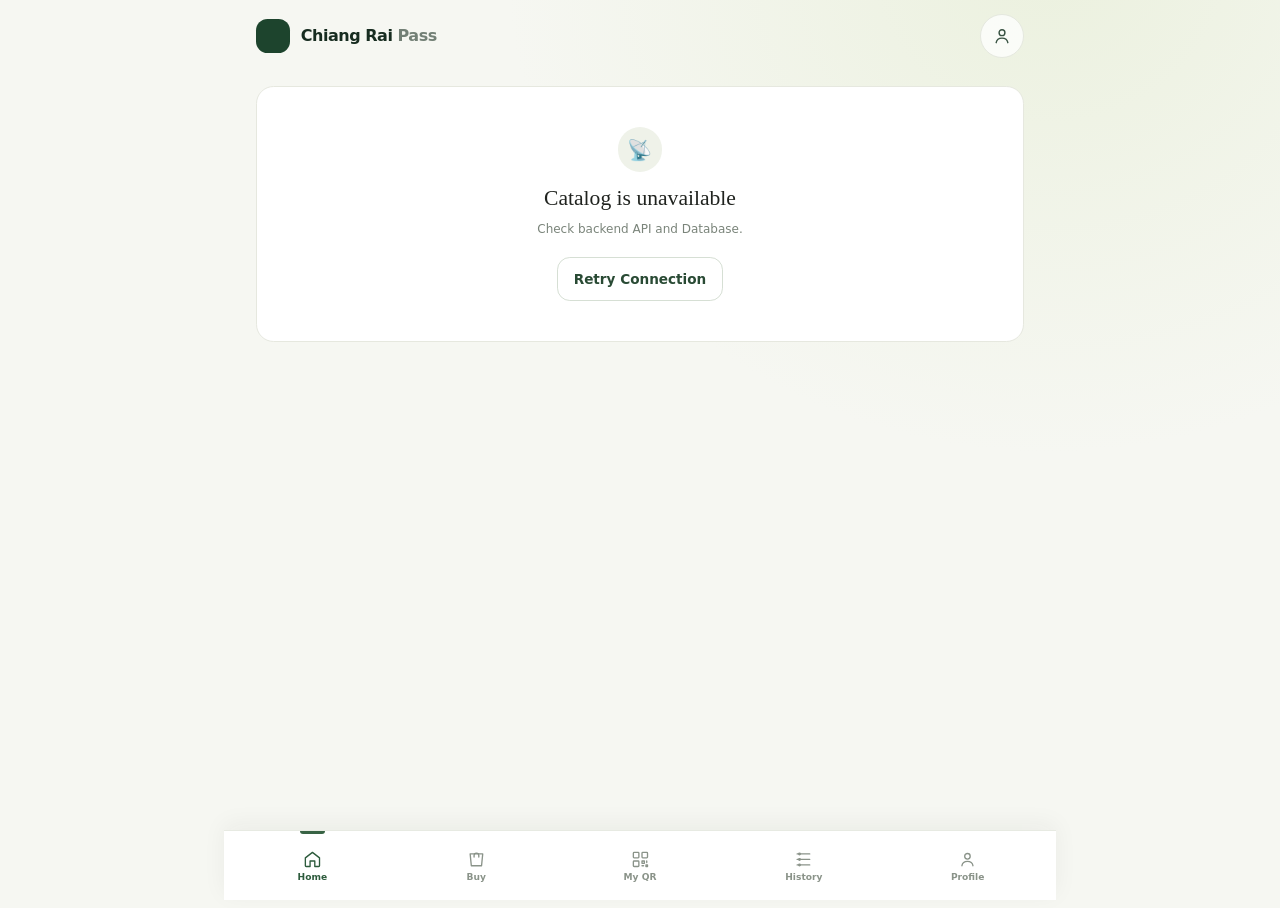
==== BackEnd/src/main/resources/static/index.html @ ef429f9e "Remove brand mark from header Removed the brand mark 'C' from the header." ====
<!doctype html>
<html lang="en">
  <head>
    <meta charset="utf-8">
    <meta name="viewport" content="width=device-width, initial-scale=1, viewport-fit=cover">
    <meta name="theme-color" content="#f6f7f2">
    <meta name="description" content="Explore Chiang Rai with one convenient visitor pass.">
    <link rel="manifest" href="./manifest.webmanifest">
    <link rel="icon" href="/icons/pass-icon.svg">

    <title>Chiang Rai Pass</title>
    <link rel="stylesheet" href="./css/styles.css?v=4">
    <script src="./js/config.js" defer></script>
    <script src="./js/app.js?v=5" defer></script>
  </head>
  <body>
    <div class="app-frame">
      <header class="topbar">
        <a class="brand" href="#home" aria-label="Chiang Rai Pass home">
          <span class="brand-mark" aria-hidden="true"></span>
          <span>Chiang Rai <span class="brand-light">Pass</span></span>
        </a>
        <button id="header-profile-button" class="icon-button" type="button" data-navigate="profile" aria-label="Open profile">
          <svg viewBox="0 0 24 24" aria-hidden="true"><circle cx="12" cy="8" r="3.5"></circle><path d="M5 20c.6-3.7 3-5.5 7-5.5s6.4 1.8 7 5.5"></path></svg>
        </button>
      </header>

      <main id="app-content" class="app-content" tabindex="-1"></main>

      <nav class="bottom-nav" aria-label="Main navigation">
        <a href="#home" data-page="home" aria-current="page">
          <svg viewBox="0 0 24 24" aria-hidden="true"><path d="m3 10 9-7 9 7v10a1 1 0 0 1-1 1h-5v-7H9v7H4a1 1 0 0 1-1-1z"></path></svg>
          <span>Home</span>
        </a>
        <a href="#buy" data-page="buy">
          <svg viewBox="0 0 24 24" aria-hidden="true"><path d="M4 5h16l-1.5 15h-13z"></path><path d="M9 9V7a3 3 0 0 1 6 0v2"></path></svg>
          <span>Buy</span>
          <span id="cart-count" class="nav-count" hidden>0</span>
        </a>
        <a href="#qr" data-page="qr">
          <svg viewBox="0 0 24 24" aria-hidden="true"><rect x="3" y="3" width="7" height="7" rx="1"></rect><rect x="14" y="3" width="7" height="7" rx="1"></rect><rect x="3" y="14" width="7" height="7" rx="1"></rect><path d="M14 14h3v3h-3zM20 14v2M14 20h2M19 19h2v2h-2z"></path></svg>
          <span>My QR</span>
        </a>
        <a href="#history" data-page="history">
          <svg viewBox="0 0 24 24" aria-hidden="true"><path d="M4 5h16M4 12h16M4 19h16"></path><circle cx="7" cy="5" r="1"></circle><circle cx="7" cy="12" r="1"></circle><circle cx="7" cy="19" r="1"></circle></svg>
          <span>History</span>
        </a>
        <a href="#profile" data-page="profile">
          <svg viewBox="0 0 24 24" aria-hidden="true"><circle cx="12" cy="8" r="3.5"></circle><path d="M5 20c.6-3.7 3-5.5 7-5.5s6.4 1.8 7 5.5"></path></svg>
          <span>Profile</span>
        </a>
      </nav>
      <div id="app-announcer" class="visually-hidden" role="status" aria-live="polite"></div>
    </div>
  </body>
</html>
---- BackEnd/src/main/resources/static/css/styles.css ----
:root {
  color-scheme: light;
  font-family: "Aptos", "Segoe UI", system-ui, -apple-system, BlinkMacSystemFont, sans-serif;
  color: #20231f;
  background: #f6f7f2;
  font-synthesis: none;
  text-rendering: optimizeLegibility;
  -webkit-font-smoothing: antialiased;
  -moz-osx-font-smoothing: grayscale;
  font-optical-sizing: auto;
  font-weight: 400;
}

* {
  box-sizing: border-box;
}

body {
  min-width: 320px;
  min-height: 100vh;
  margin: 0;
  background:
    radial-gradient(ellipse at 82% -4%, rgb(227 236 207 / 55%), transparent 34rem),
    #f6f7f2;
}

button,
input,
a {
  font: inherit;
}

button,
a {
  -webkit-tap-highlight-color: transparent;
}

a {
  color: inherit;
}

button:focus-visible,
a:focus-visible,
input:focus-visible {
  outline: 3px solid #e0a938;
  outline-offset: 3px;
}

.app-frame {
  width: min(100%, 52rem);
  min-height: 100vh;
  margin-inline: auto;
  padding: 0 1.25rem calc(6.5rem + env(safe-area-inset-bottom));
}

.topbar {
  display: flex;
  height: 4.5rem;
  align-items: center;
  justify-content: space-between;
}

.brand {
  display: inline-flex;
  align-items: center;
  gap: 0.65rem;
  color: #172c20;
  font-size: 1rem;
  font-weight: 750;
  letter-spacing: -0.03em;
  text-decoration: none;
}

.brand-mark {
  display: grid;
  width: 2.15rem;
  height: 2.15rem;
  place-items: center;
  border-radius: 0.72rem;
  background: #1d442d;
  color: #fff;
  font-family: Georgia, serif;
  font-size: 1.1rem;
  font-weight: 700;
}

.brand-light {
  color: #738076;
  font-weight: 550;
}

.icon-button {
  display: grid;
  width: 2.75rem;
  height: 2.75rem;
  overflow: hidden;
  padding: 0;
  place-items: center;
  border: 1px solid #e5e8df;
  border-radius: 50%;
  background: rgb(255 255 255 / 76%);
  color: #385242;
  cursor: pointer;
}

.icon-button svg,
.bottom-nav svg,
.quick-icon svg {
  width: 1.25rem;
  height: 1.25rem;
  fill: none;
  stroke: currentColor;
  stroke-linecap: round;
  stroke-linejoin: round;
  stroke-width: 1.7;
}

.header-avatar-image {
  width: 100%;
  height: 100%;
  border-radius: inherit;
  object-fit: cover;
}

.app-content {
  min-height: calc(100vh - 10.5rem);
  padding-top: 0.55rem;
}

.app-content:focus {
  outline: none;
}

.home-page {
  padding-top: 0.35rem;
}

.hero-card {
  position: relative;
  min-height: 18.5rem;
  overflow: hidden;
  padding: clamp(1.5rem, 5vw, 2.5rem);
  border-radius: 1.55rem;
  background: linear-gradient(120deg, #244c36 4%, #527647 56%, #879862 100%);
  color: white;
  isolation: isolate;
}

.hero-copy {
  position: relative;
  z-index: 2;
  max-width: 23rem;
}

.eyebrow {
  margin: 0 0 0.6rem;
  color: #667367;
  font-size: 0.7rem;
  font-weight: 750;
  letter-spacing: 0.13em;
  line-height: 1.4;
  text-transform: uppercase;
}

.eyebrow-light {
  color: #e1e8ca;
}

.hero-card h1 {
  margin: 0;
  font-family: Georgia, "Times New Roman", serif;
  font-size: clamp(2.4rem, 8vw, 3.35rem);
  font-weight: 500;
  letter-spacing: -0.065em;
  line-height: 0.98;
}

.hero-copy > p:not(.eyebrow) {
  max-width: 18rem;
  margin: 0.85rem 0 1.2rem;
  color: #edf1e6;
  font-size: 0.91rem;
  line-height: 1.5;
}

.button {
  display: inline-flex;
  min-height: 2.8rem;
  padding: 0.7rem 1rem;
  align-items: center;
  justify-content: center;
  gap: 0.65rem;
  border: 1px solid transparent;
  border-radius: 0.8rem;
  cursor: pointer;
  font-size: 0.85rem;
  font-weight: 700;
  text-decoration: none;
  transition: transform 130ms ease, background-color 130ms ease, border-color 130ms ease;
}

.button:hover {
  transform: translateY(-1px);
}

.button-light {
  background: #f4f1e7;
  color: #203c2b;
}

.button-light:hover {
  background: #fff;
}

.button-dark {
  background: #244b34;
  color: #fff;
}

.button-dark:hover {
  background: #193b28;
}

.button-outline {
  border-color: #d6dfd4;
  background: #fff;
  color: #294a34;
}

.button-outline:hover {
  border-color: #91a28f;
  background: #f7faf6;
}

.button-full {
  width: 100%;
}

.settings-password-link {
  justify-content: flex-start;
  text-align: left;
}

.button:disabled {
  transform: none;
  cursor: not-allowed;
  opacity: 0.55;
}

.hero-sun {
  position: absolute;
  z-index: 0;
  top: 2.45rem;
  right: 4.5rem;
  width: 5.3rem;
  height: 5.3rem;
  border-radius: 50%;
  background: #e4bd74;
  box-shadow: 0 0 2.5rem rgb(244 205 126 / 25%);
}

.hero-hills {
  position: absolute;
  z-index: 1;
  right: -1rem;
  bottom: 0;
  width: 59%;
  height: 48%;
  overflow: hidden;
}

.hero-hills span {
  position: absolute;
  right: -8%;
  bottom: -48%;
  width: 92%;
  height: 116%;
  border-radius: 52% 48% 0 0;
  background: #708557;
  transform: rotate(-10deg);
}

.hero-hills span:nth-child(2) {
  right: 26%;
  bottom: -66%;
  width: 85%;
  height: 128%;
  background: #9a9b68;
  transform: rotate(16deg);
}

.hero-hills span:nth-child(3) {
  right: -25%;
  bottom: -73%;
  width: 75%;
  height: 114%;
  background: #455d40;
  transform: rotate(-24deg);
}

.hero-stamp {
  position: absolute;
  z-index: 2;
  right: 1.15rem;
  bottom: 1.05rem;
  color: rgb(255 255 255 / 68%);
  font-size: 0.55rem;
  font-weight: 700;
  letter-spacing: 0.15em;
  line-height: 1.45;
  text-align: right;
}

.section-block {
  margin-top: 2rem;
}

.quick-actions {
  display: grid;
  grid-template-columns: repeat(2, minmax(0, 1fr));
  gap: 0.75rem;
}

.quick-card {
  display: grid;
  min-height: 5.2rem;
  padding: 0.82rem;
  grid-template-columns: auto 1fr auto;
  align-items: center;
  gap: 0.7rem;
  border: 1px solid #e6e8df;
  border-radius: 1rem;
  background: #fff;
  text-decoration: none;
  transition: border-color 140ms ease, transform 140ms ease;
}

.quick-card:hover {
  transform: translateY(-2px);
  border-color: #a8b8a6;
}

.quick-icon {
  display: grid;
  width: 2.55rem;
  height: 2.55rem;
  place-items: center;
  border-radius: 0.8rem;
}

.quick-icon-green {
  background: #e8f1e5;
  color: #32603c;
}

.quick-icon-amber {
  background: #f8efda;
  color: #80621f;
}

.quick-card strong,
.quick-card small {
  display: block;
}

.quick-card strong {
  font-size: 0.77rem;
  letter-spacing: -0.02em;
}

.quick-card small {
  margin-top: 0.23rem;
  color: #7a837a;
  font-size: 0.64rem;
  line-height: 1.3;
}

.card-arrow {
  color: #8c968b;
  font-size: 1rem;
}

.section-title-row {
  display: flex;
  align-items: end;
  justify-content: space-between;
  gap: 1rem;
}

.section-title-row h2,
.page-heading h1 {
  margin: 0;
  font-family: Georgia, "Times New Roman", serif;
  font-size: clamp(1.75rem, 5vw, 2.2rem);
  font-weight: 500;
  letter-spacing: -0.055em;
  line-height: 1.1;
}

.sample-pill {
  padding: 0.36rem 0.55rem;
  border-radius: 2rem;
  background: #eef0e6;
  color: #65705d;
  font-size: 0.6rem;
  font-weight: 700;
  white-space: nowrap;
}

.attraction-list {
  display: grid;
  margin-top: 0.9rem;
  gap: 0.75rem;
}

.attraction-card {
  display: flex;
  flex-direction: column;
  overflow: hidden;
  border: 1px solid #e6e8df;
  border-radius: 1rem;
  background: #fff;
}


.attraction-image {
  width: 100%;
  height: 100%;
  object-fit: cover;
  object-position: center; 
  display: block;
}

attraction-art {
  position: relative;
  width: 100%;
  aspect-ratio: 16 / 10; 
  min-height: 0;         
  overflow: hidden;
  background: transparent;
}

.attraction-art.rose {
  background: linear-gradient(145deg, #c38a78, #7d5556);
}

.attraction-art.ink {
  background: linear-gradient(145deg, #6c7670, #303c39);
}

.attraction-art.leaf {
  background: linear-gradient(145deg, #a6a76d, #516c48);
}

.attraction-info {
  padding: 0.85rem 0.95rem;
}

.card-kicker {
  margin: 0 0 0.33rem;
  color: #7b867a;
  font-size: 0.63rem;
}

.attraction-info h3 {
  margin: 0;
  font-family: Georgia, serif;
  font-size: 1.05rem;
  font-weight: 500;
  letter-spacing: -0.025em;
}

.attraction-info > p:not(.card-kicker) {
  margin: 0.42rem 0 0.6rem;
  color: #717b71;
  font-size: 0.7rem;
  line-height: 1.45;
}

.partner-label {
  display: inline-flex;
  align-items: center;
  gap: 0.35rem;
  color: #63745f;
  font-size: 0.61rem;
  font-weight: 650;
}

.partner-dot,
.live-dot {
  width: 0.42rem;
  height: 0.42rem;
  border-radius: 50%;
  background: #65a36a;
}

.page-heading {
  margin: 1.25rem 0 1.4rem;
}

.page-heading h1 {
  max-width: 18ch;
}

.page-description {
  max-width: 37rem;
  margin: 0.65rem 0 0;
  color: #768075;
  font-size: 0.84rem;
  line-height: 1.55;
}

.demo-notice {
  display: flex;
  margin: 0 0 1rem;
  padding: 0.75rem 0.85rem;
  align-items: flex-start;
  gap: 0.55rem;
  border: 1px solid #e9dfc4;
  border-radius: 0.8rem;
  background: #fbf7e9;
  color: #72643c;
  font-size: 0.69rem;
  line-height: 1.45;
}

.demo-notice > span:first-child {
  display: grid;
  width: 1.05rem;
  height: 1.05rem;
  flex: 0 0 auto;
  place-items: center;
  border: 1px solid #bca96d;
  border-radius: 50%;
  font-size: 0.66rem;
  font-weight: 750;
}

.pass-list {
  display: grid;
  gap: 0.75rem;
}

.pass-card {
  display: grid;
  min-height: 10.4rem;
  overflow: hidden;
  grid-template-columns: 6.2rem 1fr;
  border: 1px solid #e6e8df;
  border-radius: 1rem;
  background: #fff;
}

.pass-art {
  display: grid;
  place-items: center;
  color: #fff;
  font-family: Georgia, serif;
  font-size: 1.25rem;
  letter-spacing: 0.12em;
}

.pass-art span {
  display: grid;
  width: 3.6rem;
  height: 4.7rem;
  place-items: center;
  border: 1px solid rgb(255 255 255 / 54%);
  border-radius: 0.45rem;
  background: rgb(255 255 255 / 10%);
  writing-mode: vertical-rl;
}

.pass-art-1 {
  background: linear-gradient(155deg, #778967, #334e3d);
}

.pass-art-2 {
  background: linear-gradient(155deg, #bd9860, #795c3d);
}

.pass-art-3 {
  background: linear-gradient(155deg, #a57568, #5b4340);
}

.pass-details {
  padding: 0.85rem 0.9rem;
}

.pass-tag {
  color: #718369;
  font-size: 0.59rem;
  font-weight: 700;
}

.pass-details h2 {
  margin: 0.23rem 0 0;
  font-family: Georgia, serif;
  font-size: 1.02rem;
  font-weight: 500;
  letter-spacing: -0.025em;
}

.pass-details > p {
  margin: 0.3rem 0 0.62rem;
  color: #7b837a;
  font-size: 0.66rem;
  line-height: 1.35;
}

.pass-buy-row {
  display: flex;
  align-items: center;
  justify-content: space-between;
  gap: 0.4rem;
}

.pass-price {
  color: #244b34;
  font-size: 1rem;
  letter-spacing: -0.04em;
  white-space: nowrap;
}

.pass-price small {
  color: #859086;
  font-size: 0.57rem;
  font-weight: 500;
  letter-spacing: 0;
}

.pass-buy-row .button {
  min-height: 2.35rem;
  padding: 0.5rem 0.65rem;
  font-size: 0.67rem;
  white-space: nowrap;
}

.cart-panel {
  margin-top: 1.4rem;
  padding: 1rem;
  border: 1px solid #e1e7dd;
  border-radius: 1.1rem;
  background: #fff;
}

.cart-heading {
  align-items: center;
}

.cart-heading h2 {
  font-family: Georgia, serif;
  font-size: 1.45rem;
}

.cart-heading-count {
  display: inline-grid;
  min-width: 1.4rem;
  height: 1.4rem;
  padding-inline: 0.25rem;
  place-items: center;
  border-radius: 1rem;
  background: #eef1e8;
  color: #4e644c;
  font-family: system-ui, sans-serif;
  font-size: 0.67rem;
  vertical-align: 0.15rem;
}

.cart-empty {
  display: flex;
  min-height: 8rem;
  align-items: center;
  justify-content: center;
  flex-direction: column;
  gap: 0.4rem;
  color: #7b867c;
  text-align: center;
}

.cart-empty-icon {
  display: grid;
  width: 2rem;
  height: 2rem;
  margin-bottom: 0.15rem;
  place-items: center;
  border-radius: 50%;
  background: #eff3ec;
  color: #507054;
  font-size: 1.15rem;
}

.cart-empty strong {
  color: #34463a;
  font-size: 0.8rem;
}

.cart-empty > span:last-child {
  font-size: 0.66rem;
}

.cart-lines {
  margin-top: 0.9rem;
}

.cart-line {
  display: flex;
  padding: 0.75rem 0;
  align-items: center;
  justify-content: space-between;
  gap: 0.8rem;
  border-bottom: 1px solid #edf0e9;
}

.cart-line-main strong,
.cart-line-main span {
  display: block;
}

.cart-line-main strong {
  font-size: 0.75rem;
}

.cart-line-main span {
  margin-top: 0.25rem;
  color: #7f897f;
  font-size: 0.65rem;
}

.quantity-control {
  display: inline-flex;
  height: 2rem;
  align-items: center;
  border: 1px solid #e4e9e1;
  border-radius: 0.6rem;
}

.quantity-control button {
  width: 2rem;
  height: 100%;
  border: 0;
  background: transparent;
  color: #3d6345;
  cursor: pointer;
  font-size: 1rem;
}

.quantity-control span {
  min-width: 1rem;
  font-size: 0.68rem;
  text-align: center;
}

.cart-total {
  display: flex;
  margin: 0.85rem 0;
  justify-content: space-between;
  color: #667267;
  font-size: 0.78rem;
}

.cart-total strong {
  color: #203c2b;
  font-size: 0.92rem;
}

.cart-note {
  margin: 0.5rem 0 0.8rem;
  color: #7e887e;
  font-size: 0.64rem;
  line-height: 1.45;
}

.loading-panel {
  padding: 1.5rem;
  border: 1px solid #e6e8df;
  border-radius: 1rem;
  background: #fff;
  color: #718071;
  font-size: 0.8rem;
  text-align: center;
}

.empty-state {
  display: flex;
  min-height: 16rem;
  padding: 1.5rem;
  align-items: center;
  justify-content: center;
  flex-direction: column;
  border: 1px solid #e6e8df;
  border-radius: 1.1rem;
  background: #fff;
  text-align: center;
}

.empty-icon {
  display: grid;
  width: 2.8rem;
  height: 2.8rem;
  margin-bottom: 0.85rem;
  place-items: center;
  border-radius: 50%;
  background: #eff2e9;
  color: #486345;
  font-size: 1.25rem;
}

.empty-state h2 {
  margin: 0;
  font-family: Georgia, serif;
  font-size: 1.35rem;
  font-weight: 500;
}

.empty-state p {
  max-width: 24rem;
  margin: 0.55rem 0 1.15rem;
  color: #7a847a;
  font-size: 0.75rem;
  line-height: 1.55;
}

.empty-state-error .empty-icon {
  background: #f7eae3;
  color: #a4513b;
}

.history-list {
  display: grid;
  gap: 0.65rem;
}

.history-item {
  display: flex;
  padding: 0.9rem;
  align-items: flex-start;
  gap: 0.75rem;
  border: 1px solid #e6e8df;
  border-radius: 0.9rem;
  background: #fff;
}

.history-icon {
  display: grid;
  width: 2rem;
  height: 2rem;
  flex: 0 0 auto;
  place-items: center;
  border-radius: 50%;
  background: #eaf2e6;
  color: #3f7549;
  font-weight: 750;
}

.history-item h2 {
  margin: 0;
  font-size: 0.8rem;
}

.history-item p,
.history-item time {
  display: block;
  margin: 0.25rem 0 0;
  color: #7a847a;
  font-size: 0.66rem;
}

.history-item time {
  margin-top: 0.5rem;
  color: #526653;
}

.history-page {
  display: grid;
  gap: 0.8rem;
}

.history-page .page-heading {
  margin-bottom: 0;
}

.history-profile {
  margin-bottom: 0;
  background: #fff;
}

.history-profile strong {
  color: #20231f;
  font-size: 1rem;
  overflow-wrap: anywhere;
}

.history-pass-card {
  display: grid;
  margin-bottom: 0;
  padding: 1rem;
  gap: 0.85rem;
  border: 1px solid #d6dfd4;
  border-radius: 1.1rem;
  background: #244b34;
  color: #fff;
}

.history-pass-head {
  display: flex;
  min-width: 0;
  flex: 1;
  align-items: flex-start;
  justify-content: space-between;
  gap: 0.75rem;
}

.history-pass-toggle {
  display: flex;
  width: 100%;
  padding: 0;
  align-items: center;
  gap: 0.75rem;
  border: 0;
  background: transparent;
  color: inherit;
  cursor: pointer;
  text-align: left;
}

.history-pass-head h2 {
  margin: 0.35rem 0 0;
  font-size: 1rem;
  overflow-wrap: anywhere;
}

.history-chevron {
  width: 1.25rem;
  height: 1.25rem;
  flex: 0 0 auto;
  fill: none;
  stroke: currentColor;
  stroke-linecap: round;
  stroke-linejoin: round;
  stroke-width: 2;
  transition: transform 150ms ease;
}

.history-chevron.is-expanded {
  transform: rotate(180deg);
}

.history-pass-collapsible {
  display: grid;
  gap: 0.85rem;
}

.history-pass-collapsible[hidden] {
  display: none;
}

.history-pass-status.is-expired {
  background: #f7eae3;
  color: #a4513b;
}

.history-pass-status.is-not-started {
  background: #fff3d6;
  color: #805a16;
}

.history-pass-detail {
  padding: 1rem;
  border-radius: 0.85rem;
  background: #fff;
  color: #20231f;
}

.history-remaining-label {
  margin: 0;
  color: #768075;
  font-size: 0.65rem;
  font-weight: 700;
  text-transform: uppercase;
}

.history-remaining {
  display: block;
  margin-top: 0.25rem;
  font-size: 1.1rem;
}

.history-validity {
  margin: 0.45rem 0 0;
  color: #526653;
  font-size: 0.7rem;
}

.history-section {
  padding: 0.9rem;
  margin-bottom: 0;
  border-radius: 0.85rem;
  background: #fff;
}

.history-pass-card .history-item,
.history-pass-card .me-benefit {
  color: #20231f;
}

.history-section .me-subtitle {
  margin-top: 0;
}

.history-section .empty-state {
  padding: 0.75rem 0;
}

.history-item {
  align-items: center;
  justify-content: space-between;
  gap: 0.7rem;
}

.history-item-copy {
  min-width: 0;
}

.history-attraction-name {
  display: block;
  margin: 0;
  font-size: 0.8rem;
  font-weight: 750;
  overflow-wrap: anywhere;
}

.history-item .me-badge {
  flex: 0 0 auto;
}

.history-full-link {
  display: block;
  margin-top: 1rem;
  text-align: center;
}

.history-back {
  justify-self: start;
  margin-bottom: 0.25rem;
}

.profile-card {
  padding: 1.15rem;
  border: 1px solid #e6e8df;
  border-radius: 1.1rem;
  background: #fff;
}

.profile-tabs {
  display: grid;
  padding: 0.25rem;
  grid-template-columns: 1fr 1fr;
  border-radius: 0.8rem;
  background: #f1f3ed;
}

.profile-tabs button {
  min-height: 2.5rem;
  border: 0;
  border-radius: 0.6rem;
  background: transparent;
  color: #737d72;
  cursor: pointer;
  font-size: 0.72rem;
  font-weight: 650;
}

.profile-tabs button.is-active {
  background: #fff;
  color: #294a34;
  box-shadow: 0 1px 4px rgb(32 53 33 / 10%);
}

.profile-api-note {
  margin-top: 0.85rem;
  font-size: 0.63rem;
}

.account-form {
  display: grid;
  margin-top: 1rem;
  gap: 0.5rem;
}

.field-label {
  margin-top: 0.3rem;
  color: #526153;
  font-size: 0.67rem;
  font-weight: 650;
}

.account-form input:not([type="checkbox"]) {
  width: 100%;
  min-height: 2.9rem;
  padding: 0.7rem 0.8rem;
  border: 1px solid #dfe5dc;
  border-radius: 0.7rem;
  background: #fff;
  color: #25372a;
  font-size: 0.78rem;
}

.account-form input::placeholder {
  color: #a4aca2;
}

.password-reset-link {
  justify-self: end;
  margin-top: -0.25rem;
  padding: 0;
  border: 0;
  background: transparent;
  color: #315b3b;
  font: inherit;
  font-size: 0.68rem;
  cursor: pointer;
}

.password-reset-link:hover {
  text-decoration: underline;
}

.consent-box {
  display: grid;
  margin: 0.4rem 0;
  padding: 0.8rem;
  gap: 0.75rem;
  border-radius: 0.8rem;
  background: #f7f8f4;
}

.privacy-preview {
  color: #566658;
  font-size: 0.64rem;
  line-height: 1.5;
}

.privacy-preview summary {
  width: fit-content;
  color: #315b3b;
  cursor: pointer;
  font-weight: 700;
}

.privacy-preview p {
  margin: 0.45rem 0 0;
  color: #717d71;
}

.check-row {
  display: flex;
  align-items: flex-start;
  gap: 0.55rem;
  color: #586458;
  font-size: 0.65rem;
  line-height: 1.45;
}

.check-row input {
  width: 1rem;
  height: 1rem;
  margin: 0.05rem 0 0;
  flex: 0 0 auto;
  accent-color: #315b3b;
}

.consent-box > p {
  margin: 0;
  color: #7c857a;
  font-size: 0.6rem;
  line-height: 1.45;
}

.form-message {
  min-height: 1rem;
  margin: 0;
  color: #8c432f;
  font-size: 0.66rem;
  line-height: 1.45;
}

.divider {
  display: flex;
  margin: 1rem 0;
  align-items: center;
  gap: 0.7rem;
  color: #969e95;
  font-size: 0.62rem;
}

.divider::before,
.divider::after {
  height: 1px;
  flex: 1;
  background: #e9ece5;
  content: "";
}

.social-buttons {
  display: grid;
  grid-template-columns: 1fr 1fr;
  gap: 0.6rem;
}

.social-button {
  display: inline-flex;
  min-height: 2.7rem;
  align-items: center;
  justify-content: center;
  gap: 0.5rem;
  border: 1px solid #e1e6de;
  border-radius: 0.7rem;
  background: #fff;
  color: #39493b;
  cursor: pointer;
  font-size: 0.72rem;
  font-weight: 650;
}

.google-mark {
  color: #4285f4;
  font-size: 0.9rem;
  font-weight: 800;
}

.apple-mark {
  color: #20231f;
  font-size: 0.75rem;
}

.privacy-footnote {
  margin: 1rem 0 0;
  color: #879087;
  font-size: 0.6rem;
  line-height: 1.5;
  text-align: center;
}

.profile-options {
  margin-top: 1rem;
  padding: 1.1rem;
  border: 1px solid #e6e8df;
  border-radius: 1.1rem;
  background: #fff;
}

.profile-options h2 {
  margin: 0;
  font-family: Georgia, serif;
  font-size: 1.3rem;
  font-weight: 500;
  letter-spacing: -0.035em;
}

.profile-options > p:not(.eyebrow, .privacy-footnote) {
  color: #798379;
  font-size: 0.68rem;
  line-height: 1.5;
}

.profile-option-row {
  display: flex;
  padding: 0.75rem 0;
  align-items: center;
  justify-content: space-between;
  gap: 0.75rem;
  border-top: 1px solid #edf0e9;
}

.profile-option-row strong,
.profile-option-row small {
  display: block;
}

.profile-option-row strong {
  color: #394a3b;
  font-size: 0.7rem;
}

.profile-option-row small {
  margin-top: 0.2rem;
  color: #889187;
  font-size: 0.61rem;
}

.coming-soon {
  flex: 0 0 auto;
  color: #899287;
  font-size: 0.58rem;
}

.qr-card {
  width: min(100%, 24rem);
  margin: 0 auto;
  padding: 1.1rem;
  border: 1px solid #e4e8df;
  border-radius: 1.1rem;
  background: #fff;
  text-align: center;
}

.qr-card-heading {
  display: inline-flex;
  align-items: center;
  gap: 0.45rem;
  color: #596a58;
  font-size: 0.7rem;
  font-weight: 650;
}

.live-dot-muted {
  background: #d09b42;
}

.qr-image,
.qr-placeholder {
  display: grid;
  width: min(100%, 15rem);
  aspect-ratio: 1;
  margin: 0.8rem auto;
  place-items: center;
  border: 1px solid #eef0eb;
  border-radius: 0.8rem;
  background: #fff;
  object-fit: contain;
}

.qr-placeholder {
  align-content: center;
  gap: 0.5rem;
  background:
    linear-gradient(45deg, #eff1ec 25%, transparent 25%, transparent 75%, #eff1ec 75%),
    linear-gradient(45deg, #eff1ec 25%, #fff 25%, #fff 75%, #eff1ec 75%);
  background-position: 0 0, 0.4rem 0.4rem;
  background-size: 0.8rem 0.8rem;
  color: #788478;
  font-size: 0.65rem;
}

.qr-placeholder-icon {
  font-size: 3rem;
}

.qr-card h2 {
  margin: 0.5rem 0 0;
  font-family: Georgia, serif;
  font-size: 1.3rem;
  font-weight: 500;
}

.qr-instruction {
  margin: 0.35rem 0;
  color: #758075;
  font-size: 0.68rem;
}

.qr-expiry {
  margin: 0.75rem 0;
  color: #657461;
  font-size: 0.72rem;
}

.qr-expiry strong {
  color: #344d37;
  font-variant-numeric: tabular-nums;
}

.qr-safety {
  margin: 0.8rem 0;
  color: #858d83;
  font-size: 0.61rem;
  line-height: 1.5;
}

.offline-banner {
  display: grid;
  margin: 0 0 0.85rem;
  padding: 0.7rem;
  gap: 0.35rem;
  border: 1px solid #eedeb8;
  border-radius: 0.7rem;
  background: #fcf6e7;
  color: #725b2b;
  text-align: left;
}

.offline-banner strong {
  font-size: 0.68rem;
}

.offline-banner span {
  font-size: 0.6rem;
  line-height: 1.45;
}

.notice-card {
  display: grid;
  width: min(100%, 24rem);
  margin: 0.85rem auto 0;
  padding: 0.8rem;
  gap: 0.3rem;
  border-radius: 0.8rem;
  font-size: 0.64rem;
  line-height: 1.5;
}

.notice-card-warning {
  border: 1px solid #eadfca;
  background: #fbf7ed;
  color: #766541;
}

.cache-clear-button {
  display: block;
  margin: 0.85rem auto;
}

.text-button {
  padding: 0.45rem;
  border: 0;
  background: transparent;
  color: #6b7969;
  cursor: pointer;
  font-size: 0.65rem;
  text-decoration: underline;
  text-underline-offset: 0.15rem;
}

.notice-dialog {
  width: min(calc(100% - 2rem), 25rem);
  padding: 0;
  border: 0;
  border-radius: 1.1rem;
  background: #fff;
  color: #20231f;
  box-shadow: 0 1.5rem 5rem rgb(0 0 0 / 25%);
}

.notice-dialog::backdrop {
  background: rgb(24 34 27 / 46%);
  backdrop-filter: blur(3px);
}

.dialog-content {
  position: relative;
  padding: 1.5rem;
}

.dialog-close {
  position: absolute;
  top: 0.8rem;
  right: 0.85rem;
  width: 2rem;
  height: 2rem;
  border: 0;
  border-radius: 50%;
  background: #f1f3ed;
  color: #5c695c;
  cursor: pointer;
  font-size: 1.15rem;
}

.dialog-content h2 {
  margin: 0;
  font-family: Georgia, serif;
  font-size: 1.55rem;
  font-weight: 500;
}

.dialog-content > p:not(.eyebrow) {
  margin: 0.6rem 0 1.15rem;
  color: #758075;
  font-size: 0.75rem;
  line-height: 1.55;
}

.bottom-nav {
  position: fixed;
  z-index: 10;
  right: 0;
  bottom: 0;
  left: 0;
  display: grid;
  width: min(100%, 52rem);
  min-height: calc(4.35rem + env(safe-area-inset-bottom));
  margin-inline: auto;
  padding: 0.45rem 0.4rem calc(0.45rem + env(safe-area-inset-bottom));
  grid-template-columns: repeat(5, minmax(0, 1fr));
  border-top: 1px solid #e7eae2;
  background: rgb(255 255 255 / 95%);
  box-shadow: 0 -0.4rem 1.4rem rgb(35 48 35 / 5%);
  backdrop-filter: blur(16px);
}

.bottom-nav a {
  position: relative;
  display: flex;
  min-width: 0;
  align-items: center;
  justify-content: center;
  flex-direction: column;
  gap: 0.2rem;
  border-radius: 0.75rem;
  color: #8a9389;
  font-size: 0.57rem;
  font-weight: 600;
  text-decoration: none;
}

.bottom-nav a[aria-current="page"] {
  color: #2d5b3c;
}

.bottom-nav a[aria-current="page"]::before {
  position: absolute;
  top: -0.45rem;
  width: 1.55rem;
  height: 0.16rem;
  border-radius: 0 0 1rem 1rem;
  background: #386344;
  content: "";
}

.bottom-nav svg {
  width: 1.18rem;
  height: 1.18rem;
}

.nav-count {
  position: absolute;
  top: 0.12rem;
  left: calc(50% + 0.45rem);
  display: grid;
  min-width: 1rem;
  height: 1rem;
  padding-inline: 0.2rem;
  place-items: center;
  border: 2px solid #fff;
  border-radius: 1rem;
  background: #bf6848;
  color: #fff;
  font-size: 0.5rem;
}

.nav-count[hidden] {
  display: none;
}

.visually-hidden {
  position: absolute;
  width: 1px;
  height: 1px;
  overflow: hidden;
  clip: rect(0, 0, 0, 0);
  white-space: nowrap;
  clip-path: inset(50%);
}

@media (min-width: 700px) {
  .app-frame {
    padding-right: 2rem;
    padding-left: 2rem;
  }

  .attraction-list {
    grid-template-columns: repeat(3, minmax(0, 1fr));
  }

  .attraction-card {
    grid-template-columns: 1fr;
  }

  .attraction-art {
    min-height: 8rem;
  }

  .attraction-info {
    padding: 0.85rem;
  }

  .pass-list {
    grid-template-columns: repeat(2, minmax(0, 1fr));
  }

  .pass-card {
    grid-template-columns: 5.4rem 1fr;
  }
}

@media (max-width: 390px) {
  .app-frame {
    padding-right: 0.8rem;
    padding-left: 0.8rem;
  }

  .hero-card {
    min-height: 17rem;
    padding: 1.35rem;
  }

  .quick-actions {
    gap: 0.5rem;
  }

  .quick-card {
    padding: 0.65rem 0.55rem;
    gap: 0.45rem;
  }

  .quick-icon {
    width: 2.25rem;
    height: 2.25rem;
  }

  .quick-card strong {
    font-size: 0.68rem;
  }

  .quick-card small {
    font-size: 0.57rem;
  }

  .pass-card {
    grid-template-columns: 5rem 1fr;
  }

  .pass-details {
    padding: 0.75rem 0.65rem;
  }
}

@media (prefers-reduced-motion: reduce) {
  *,
  *::before,
  *::after {
    scroll-behavior: auto !important;
    transition-duration: 0.01ms !important;
  }
}

@media (max-width: 380px) {
  .history-item {
    align-items: flex-start;
    flex-direction: column;
  }

  .history-pass-detail {
    padding: 0.8rem;
  }
}

/* ===== PROFILE PAGE ===== */
.me-card {
  margin-bottom: 1rem;
  padding: 1.15rem;
  border: 1px solid #d6dfd4;
  border-radius: 1.1rem;
  background: #e8efdc;
}

.me-identity {
  display: flex;
  align-items: center;
  gap: 1rem;
}

.me-avatar {
  display: grid;
  width: 8rem;
  height: 8rem;
  flex: none;
  place-items: center;
  border-radius: 50%;
  background: #dedede;
  color: #294a34;
}

.me-identity-text {
  display: grid;
  min-width: 0;
  gap: 0.2rem;
}

.me-identity-text strong {
  overflow-wrap: anywhere;
  color: #20231f;
  font-size: 1.25rem;
}

.me-identity-text small {
  color: #768075;
  font-size: 0.9rem;
}

.me-pass-info small,
.me-benefit small,
.me-muted,
.me-empty small {
  color: #768075;
  font-size: 0.72rem;
}

.me-pass-head {
  display: flex;
  align-items: flex-start;
  justify-content: space-between;
  gap: 1rem;
}

.me-pass-info {
  display: grid;
  gap: 0.25rem;
}

.me-pass-info strong {
  color: #20231f;
  font-size: 0.95rem;
}

.me-status {
  padding: 0.45rem 0.9rem;
  border-radius: 0.7rem;
  background: #fff;
  color: #737d72;
  font-size: 0.72rem;
  font-weight: 700;
  white-space: nowrap;
}

.me-status.is-active {
  background: #294a34;
  color: #fff;
}

.me-subtitle {
  margin: 1.2rem 0 0.6rem;
  color: #294a34;
  font-size: 0.9rem;
}

.me-benefits {
  display: grid;
  margin: 0;
  padding: 0;
  gap: 0.5rem;
  list-style: none;
}

.me-benefit {
  display: flex;
  align-items: center;
  justify-content: space-between;
  gap: 0.75rem;
  padding: 0.7rem 0.8rem;
  border-radius: 0.8rem;
  background: #fff;
}

.me-benefit > span:first-child {
  display: grid;
  gap: 0.15rem;
  min-width: 0;
}

.me-benefit strong {
  color: #20231f;
  font-size: 0.82rem;
}

.me-badge {
  padding: 0.35rem 0.7rem;
  border-radius: 0.6rem;
  font-size: 0.68rem;
  font-weight: 700;
  white-space: nowrap;
}

.me-badge.is-available {
  background: #e3efd8;
  color: #294a34;
}

.me-badge.is-used {
  background: #eceee7;
  color: #737d72;
}

.me-empty {
  display: grid;
  justify-items: start;
  gap: 0.6rem;
}

.me-link {
  color: #294a34;
  font-size: 0.82rem;
  font-weight: 700;
  text-decoration: underline;
  text-underline-offset: 0.2em;
}

.me-optional {
  color: #526653;
  font-size: 0.66rem;
  font-weight: 700;
}

.me-privacy-actions {
  display: grid;
  justify-items: end;
  gap: 0.35rem;
}

.notice-page {
  padding-bottom: 3rem;
}

.notice-section {
  margin-bottom: 1.4rem;
}

.notice-section h2 {
  margin: 0 0 0.5rem;
  color: #294a34;
  font-size: 1rem;
}

.notice-section p,
.notice-section li {
  color: #3d473c;
  font-size: 0.85rem;
  line-height: 1.6;
}

.notice-section ul {
  margin: 0 0 0.6rem;
  padding-left: 1.2rem;
}

.notice-todo {
  margin-bottom: 1.6rem;
  padding: 0.9rem 1rem;
  border: 1px solid #e3d79a;
  border-radius: 0.9rem;
  background: #fbf6dc;
  color: #5b4d12;
  font-size: 0.8rem;
  line-height: 1.55;
}

.notice-todo p {
  margin: 0.4rem 0 0;
}

.notice-page mark {
  padding: 0 0.25rem;
  border-radius: 0.3rem;
  background: #fbf0b8;
  color: #5b4d12;
}

/* ==========================================
   EXPLORE CHIANG RAI HEADER & LINK BUTTON
   ========================================== */
.section-title-row-link {
  display: flex;
  align-items: flex-end;
  justify-content: space-between;
  gap: 1rem;
}

.explore-link-btn {
  display: inline-flex;
  width: 2.25rem;
  height: 2.25rem;
  align-items: center;
  justify-content: center;
  border: 1px solid #e6e8df;
  border-radius: 50%;
  background: #fff;
  color: #244b34;
  text-decoration: none;
  transition: transform 140ms ease, border-color 140ms ease, background-color 140ms ease;
  box-shadow: 0 1px 3px rgba(0, 0, 0, 0.04);
}

.explore-link-btn:hover {
  transform: translateY(-2px);
  border-color: #244b34;
  background: #244b34;
  color: #fff;
}

.explore-link-btn svg {
  width: 1.1rem;
  height: 1.1rem;
  fill: none;
  stroke: currentColor;
  stroke-width: 2.2;
  stroke-linecap: round;
  stroke-linejoin: round;
}

/* ==========================================
   TOURIST ATTRACTION PAGE (VERTICAL LIST)
   ========================================== */
.attraction-page-header {
  display: flex;
  align-items: center;
  gap: 0.85rem;
  margin: 1rem 0 1.5rem;
}

.back-circle-btn {
  display: grid;
  width: 2.5rem;
  height: 2.5rem;
  flex: 0 0 auto;
  place-items: center;
  border: 1px solid #e6e8df;
  border-radius: 50%;
  background: #fff;
  color: #244b34;
  text-decoration: none;
  transition: transform 130ms ease, border-color 130ms ease;
}

.back-circle-btn:hover {
  transform: translateY(-1px);
  border-color: #a8b8a6;
  background: #f7faf6;
}

.back-circle-btn svg {
  width: 1.2rem;
  height: 1.2rem;
  fill: none;
  stroke: currentColor;
  stroke-width: 2.2;
  stroke-linecap: round;
  stroke-linejoin: round;
}

.password-field {
  position: relative;
  display: block;
}

.password-field input {
  padding-right: 3rem;
}

.password-toggle {
  position: absolute;
  top: 50%;
  right: 0.45rem;
  display: grid;
  width: 2.2rem;
  height: 2.2rem;
  place-items: center;
  border: 0;
  border-radius: 0.6rem;
  background: transparent;
  color: #526653;
  cursor: pointer;
  transform: translateY(-50%);
}

.password-toggle:hover {
  background: #f1f3ed;
}

.password-toggle svg {
  width: 1.2rem;
  height: 1.2rem;
  fill: none;
  stroke: currentColor;
  stroke-width: 1.8;
  stroke-linecap: round;
  stroke-linejoin: round;
}

.attraction-page-header h1 {
  margin: 0;
  font-family: Georgia, "Times New Roman", serif;
  font-size: clamp(1.6rem, 5vw, 2rem);
  font-weight: 500;
  letter-spacing: -0.04em;
  color: #172c20;
}

.attractions-vertical-list {
  display: grid;
  gap: 0.85rem;
}

.attraction-horizontal-card {
  display: grid;
  grid-template-columns: 7.5rem 1fr;
  min-height: 7.5rem;
  overflow: hidden;
  border: 1px solid #e6e8df;
  border-radius: 1rem;
  background: #fff;
  box-shadow: 0 2px 6px rgba(0, 0, 0, 0.02);
}

.attraction-horizontal-art {
  position: relative;
  width: 100%;
  height: 100%;
  min-height: 7.5rem;
  overflow: hidden;
  background: #eef1e8;
}

.attraction-horizontal-img {
  width: 100%;
  height: 100%;
  object-fit: cover;
  object-position: center;
  display: block;
}

.attraction-horizontal-placeholder {
  display: grid;
  width: 100%;
  height: 100%;
  place-items: center;
  background: linear-gradient(145deg, #42634e, #244b34);
  color: #fff;
  font-family: Georgia, serif;
  font-size: 1.2rem;
  font-weight: 700;
  letter-spacing: 0.05em;
}

.attraction-horizontal-info {
  display: flex;
  flex-direction: column;
  justify-content: center;
  padding: 0.85rem 1rem;
}

.attraction-horizontal-info .card-kicker {
  margin: 0 0 0.25rem;
  color: #7b867a;
  font-size: 0.63rem;
  text-transform: uppercase;
  letter-spacing: 0.05em;
}

.attraction-horizontal-info h3 {
  margin: 0 0 0.35rem;
  font-family: Georgia, serif;
  font-size: 1.05rem;
  font-weight: 500;
  letter-spacing: -0.02em;
  color: #20231f;
}

.attraction-horizontal-info p {
  margin: 0;
  color: #6a7569;
  font-size: 0.72rem;
  line-height: 1.45;
  display: -webkit-box;
  -webkit-line-clamp: 2;
  -webkit-box-orient: vertical;
  overflow: hidden;
}

@media (max-width: 390px) {
  .attraction-horizontal-card {
    grid-template-columns: 6.2rem 1fr;
  }
  
  .attraction-horizontal-info {
    padding: 0.7rem 0.75rem;
  }

  .attraction-horizontal-info h3 {
    font-size: 0.95rem;
  }
}

.me-identity {
  display: block;
}

.me-identity-row {
  display: flex;
  align-items: center;
  gap: 1rem;
}

.me-identity-edit {
  width: auto;
  min-height: 2.2rem;
  margin-top: 0.8rem;
  padding: 0.4rem 0.7rem;
  justify-self: start;
  border-radius: 0.45rem;
  font-size: 0.82rem;
  font-weight: 500;
}

.me-avatar > svg {
  width: 5rem;
  height: 5rem;
}

.me-avatar-img {
  width: 100%;
  height: 100%;
  border: 1px solid #d6dfd4;
  border-radius: 50%;
  object-fit: cover;
}

.me-identity .account-form {
  padding-top: 0.25rem;
}

.me-identity input[type="file"] {
  font-size: 0.72rem;
}

.me-setting summary {
  min-height: 2.5rem;
  padding: 0.7rem 0.8rem;
  border-radius: 0.8rem;
  background: #fff;
  color: #20231f;
  cursor: pointer;
  font-size: 0.82rem;
  font-weight: 650;
}

.me-setting[open] summary {
  margin-bottom: 0.8rem;
}

.account-form[hidden] {
  display: none;
}

.me-card > .me-subtitle:first-child {
  margin-top: 0;
}
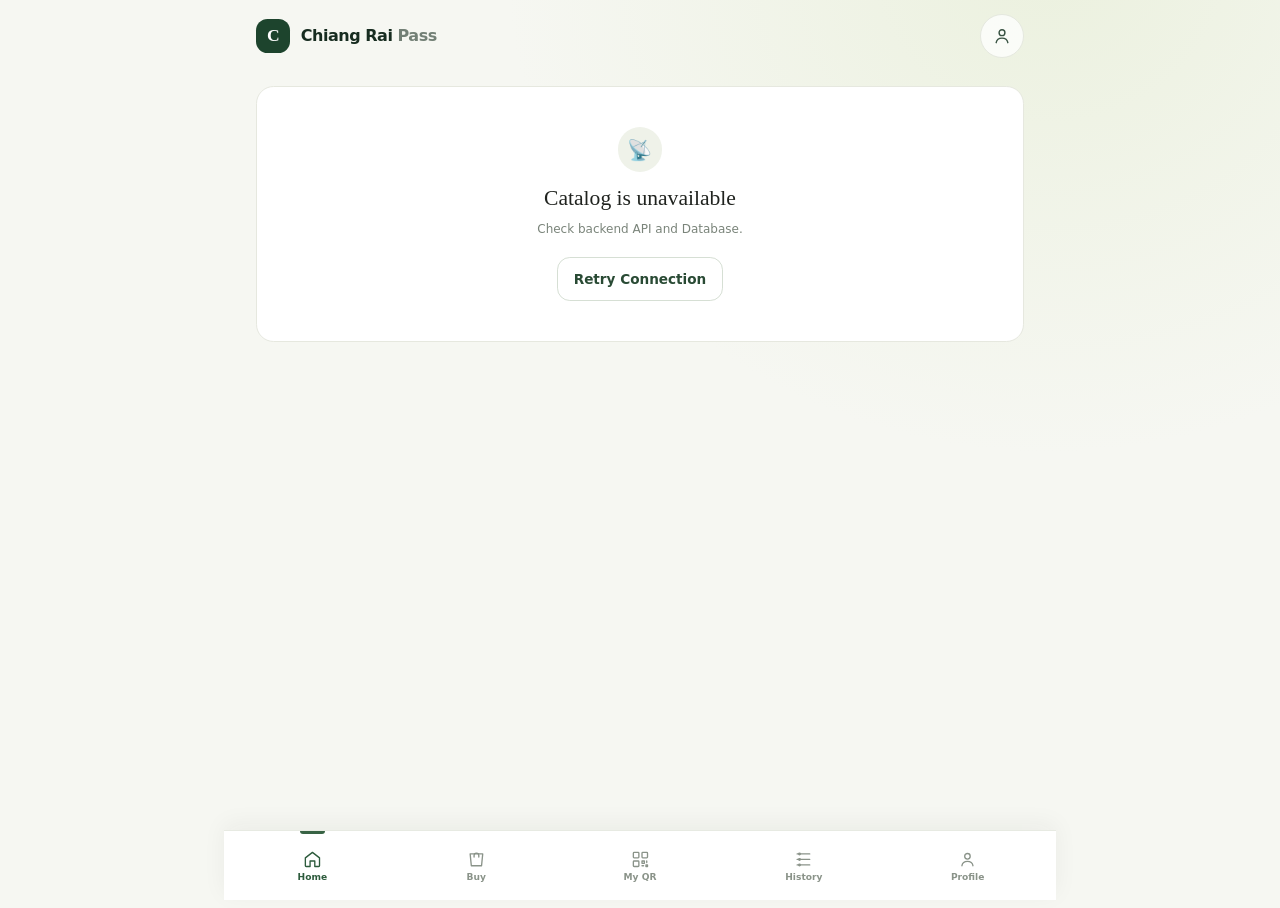
==== commit b549d380: "new ui for my history and my qr tabs" ====
--- a/BackEnd/src/main/resources/static/index.html
+++ b/BackEnd/src/main/resources/static/index.html
@@ -9,15 +9,15 @@
     <link rel="icon" href="/icons/pass-icon.svg">
 
     <title>Chiang Rai Pass</title>
-    <link rel="stylesheet" href="./css/styles.css?v=4">
+    <link rel="stylesheet" href="./css/styles.css?v=13">
     <script src="./js/config.js" defer></script>
-    <script src="./js/app.js?v=5" defer></script>
+    <script src="./js/app.js?v=11" defer></script>
   </head>
   <body>
     <div class="app-frame">
       <header class="topbar">
         <a class="brand" href="#home" aria-label="Chiang Rai Pass home">
-          <span class="brand-mark" aria-hidden="true"></span>
+          <span class="brand-mark" aria-hidden="true">C</span>
           <span>Chiang Rai <span class="brand-light">Pass</span></span>
         </a>
         <button id="header-profile-button" class="icon-button" type="button" data-navigate="profile" aria-label="Open profile">
--- a/BackEnd/src/main/resources/static/css/styles.css
+++ b/BackEnd/src/main/resources/static/css/styles.css
@@ -891,6 +891,37 @@
   overflow-wrap: anywhere;
 }
 
+.history-filters {
+  display: flex;
+  overflow-x: auto;
+  padding: 0.15rem 0 0.35rem;
+  gap: 0.5rem;
+  scrollbar-width: thin;
+}
+
+.history-filter {
+  flex: 0 0 auto;
+  padding: 0.6rem 0.8rem;
+  border: 1px solid #d6dfd4;
+  border-radius: 999px;
+  background: #fff;
+  color: #526653;
+  cursor: pointer;
+  font-size: 0.75rem;
+  font-weight: 650;
+}
+
+.history-filter.is-selected {
+  border-color: #244b34;
+  background: #244b34;
+  color: #fff;
+}
+
+.history-pass-list {
+  display: grid;
+  gap: 0.8rem;
+}
+
 .history-pass-card {
   display: grid;
   margin-bottom: 0;
@@ -1293,6 +1324,240 @@
   flex: 0 0 auto;
   color: #899287;
   font-size: 0.58rem;
+}
+
+.qr-pass-list {
+  display: grid;
+  gap: 1rem;
+}
+
+.qr-carousel {
+  display: grid;
+  width: 100%;
+  max-width: 38rem;
+  margin-inline: auto;
+  gap: 0.35rem;
+}
+
+.qr-carousel-toolbar {
+  display: grid;
+  min-height: 2rem;
+  place-items: center;
+}
+
+.qr-position {
+  color: #596a58;
+  font-size: 0.85rem;
+  font-weight: 700;
+  font-variant-numeric: tabular-nums;
+}
+
+.qr-arrow {
+  display: grid;
+  position: absolute;
+  z-index: 1;
+  top: 38%;
+  width: 2.5rem;
+  height: 3.5rem;
+  padding: 0;
+  place-items: center;
+  border: 0;
+  border-radius: 0;
+  background: transparent;
+  color: #000000;
+  cursor: pointer;
+  font-size: 2.7rem;
+  font-weight: 800;
+  line-height: 1;
+}
+
+.qr-arrow-previous {
+  left: 0.45rem;
+}
+
+.qr-arrow-next {
+  right: 0.45rem;
+}
+
+.qr-arrow:disabled {
+  color: #8d9690;
+  cursor: default;
+}
+
+.qr-carousel-viewport {
+  position: relative;
+  touch-action: pan-y;
+  user-select: none;
+}
+
+.qr-pass-card {
+  display: grid;
+  min-height: 28rem;
+  padding: 1rem 3.25rem 1.5rem;
+  gap: 0.75rem;
+  border: 1px solid #e4e8df;
+  border-radius: 0.75rem;
+  background: #fff;
+}
+
+.qr-pass-heading {
+  display: flex;
+  align-items: flex-start;
+  justify-content: space-between;
+  gap: 0.75rem;
+}
+
+.qr-pass-heading h2 {
+  min-width: 0;
+  margin: 0.25rem 0 0;
+  font-family: Georgia, serif;
+  font-size: 1.2rem;
+  font-weight: 500;
+  overflow-wrap: anywhere;
+}
+
+.qr-pass-card .qr-card {
+  width: 100%;
+  padding: 0.25rem 0 0;
+  border: 0;
+}
+
+.qr-pass-message,
+.qr-cache-message {
+  margin: 0;
+  color: #657461;
+  font-size: 0.8rem;
+  line-height: 1.5;
+}
+
+.qr-availability {
+  display: grid;
+  grid-template-columns: repeat(2, minmax(0, 1fr));
+  align-items: center;
+  min-height: 21rem;
+  gap: 0.75rem;
+  color: #657461;
+  text-align: center;
+}
+
+.qr-availability-card {
+  display: flex;
+  min-width: 0;
+  min-height: 10rem;
+  padding: 1rem 0.75rem;
+  flex-direction: column;
+  align-items: center;
+  justify-content: center;
+  gap: 0.55rem;
+  border: 1px solid #e4e8df;
+  border-radius: 0.85rem;
+  background: #fff;
+}
+
+.qr-availability-card p {
+  margin: 0;
+  font-size: 0.95rem;
+}
+
+.qr-availability-card strong {
+  color: #294a34;
+}
+
+.qr-availability-date {
+  flex-direction: row;
+  gap: 0.6rem;
+}
+
+.qr-availability-date svg {
+  width: 1.55rem;
+  height: 1.55rem;
+  flex: 0 0 auto;
+  fill: none;
+  stroke: currentColor;
+  stroke-linecap: round;
+  stroke-linejoin: round;
+  stroke-width: 1.7;
+}
+
+.qr-availability-date > div {
+  min-width: 0;
+}
+
+.qr-availability-date strong {
+  white-space: nowrap;
+  font-size: 1.2rem;
+}
+
+.qr-availability-countdown {
+  gap: 0.45rem;
+}
+
+.qr-availability-countdown .qr-starts-in {
+  font-size: 1.45rem;
+  font-weight: 650;
+  font-variant-numeric: tabular-nums;
+}
+
+.qr-cache-message {
+  text-align: center;
+}
+
+.qr-pass-card > .button {
+  justify-self: start;
+}
+
+@media (max-width: 520px) {
+  .qr-pass-card {
+    min-height: 24rem;
+    padding: 0.9rem 2.65rem 1.25rem;
+  }
+
+  .qr-availability {
+    min-height: 17rem;
+    gap: 0.45rem;
+  }
+
+  .qr-availability-card {
+    min-height: 8.5rem;
+    padding: 0.65rem 0.35rem;
+    gap: 0.4rem;
+  }
+
+  .qr-availability-card p {
+    font-size: 0.75rem;
+  }
+
+  .qr-availability-date {
+    flex-direction: column;
+    gap: 0.4rem;
+  }
+
+  .qr-availability-date svg {
+    width: 1.35rem;
+    height: 1.35rem;
+  }
+
+  .qr-availability-date strong {
+    font-size: 0.75rem;
+  }
+
+  .qr-availability-countdown .qr-starts-in {
+    font-size: 0.85rem;
+  }
+
+  .qr-arrow {
+    width: 2rem;
+    height: 3rem;
+    font-size: 2.25rem;
+  }
+
+  .qr-arrow-previous {
+    left: 0.2rem;
+  }
+
+  .qr-arrow-next {
+    right: 0.2rem;
+  }
 }
 
 .qr-card {
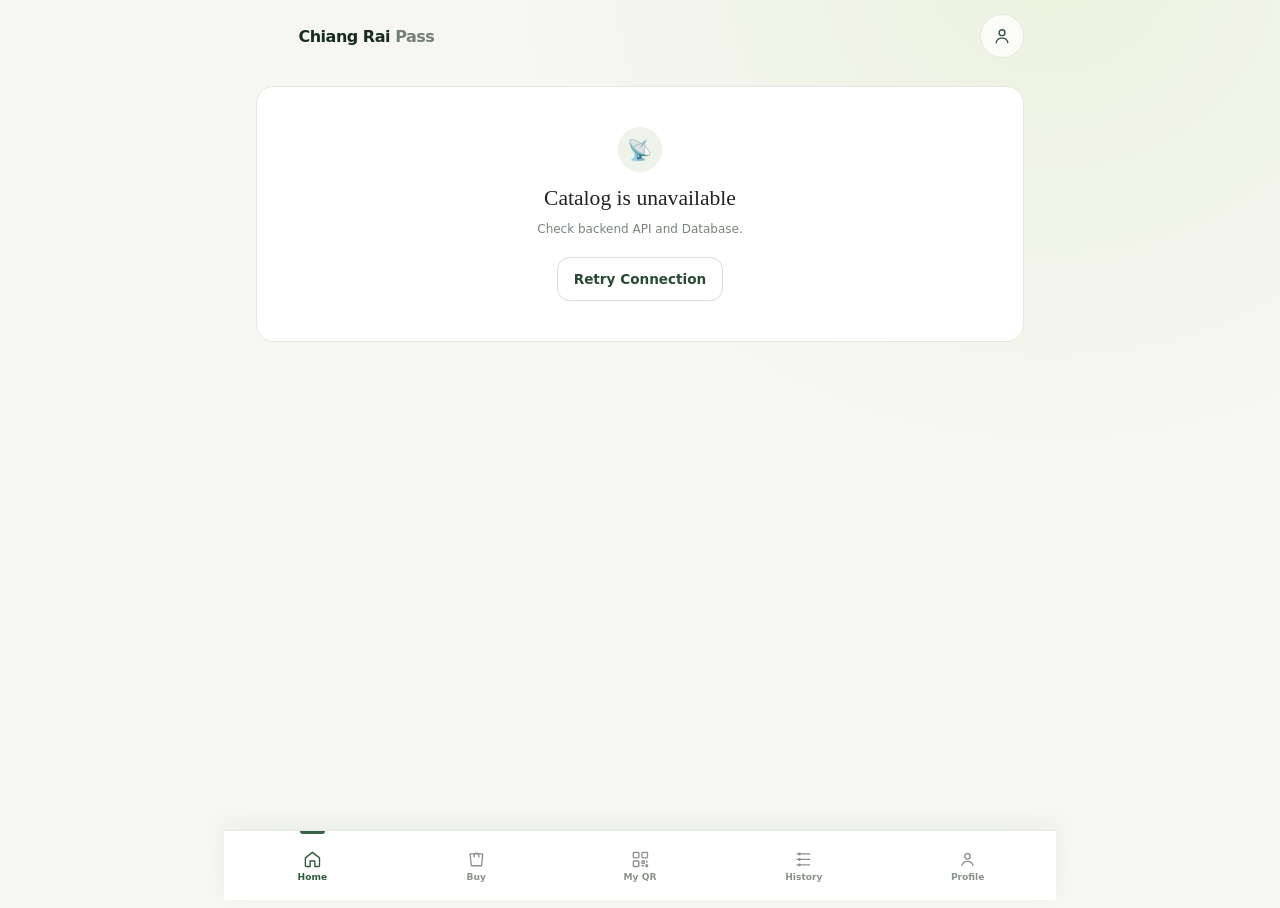
==== commit 9c449ec2: "Merge branch 'main' of https://github.com/Nang-Mya/CEIpass" ====
--- a/BackEnd/src/main/resources/static/index.html
+++ b/BackEnd/src/main/resources/static/index.html
@@ -17,7 +17,7 @@
     <div class="app-frame">
       <header class="topbar">
         <a class="brand" href="#home" aria-label="Chiang Rai Pass home">
-          <span class="brand-mark" aria-hidden="true">C</span>
+          <span class="brand-mark" aria-hidden="true"></span>
           <span>Chiang Rai <span class="brand-light">Pass</span></span>
         </a>
         <button id="header-profile-button" class="icon-button" type="button" data-navigate="profile" aria-label="Open profile">
--- a/BackEnd/src/main/resources/static/css/styles.css
+++ b/BackEnd/src/main/resources/static/css/styles.css
@@ -70,7 +70,7 @@
   letter-spacing: -0.03em;
   text-decoration: none;
 }
-
+/**
 .brand-mark {
   display: grid;
   width: 2.15rem;
@@ -78,10 +78,22 @@
   place-items: center;
   border-radius: 0.72rem;
   background: #1d442d;
-  color: #fff;
+  background-image: url("/icon/pass-icon.svg");
   font-family: Georgia, serif;
   font-size: 1.1rem;
   font-weight: 700;
+}
+**/
+
+.brand-mark {
+  display: inline-block;
+  width: 32px;
+  height: 32px;
+  background-image: url("/icons/pass-icon.svg");
+  background-repeat: no-repeat;
+  background-position: center;
+  background-size: contain;
+  vertical-align: middle;
 }
 
 .brand-light {
@@ -2418,4 +2430,4 @@
 
 .me-card > .me-subtitle:first-child {
   margin-top: 0;
-}+}
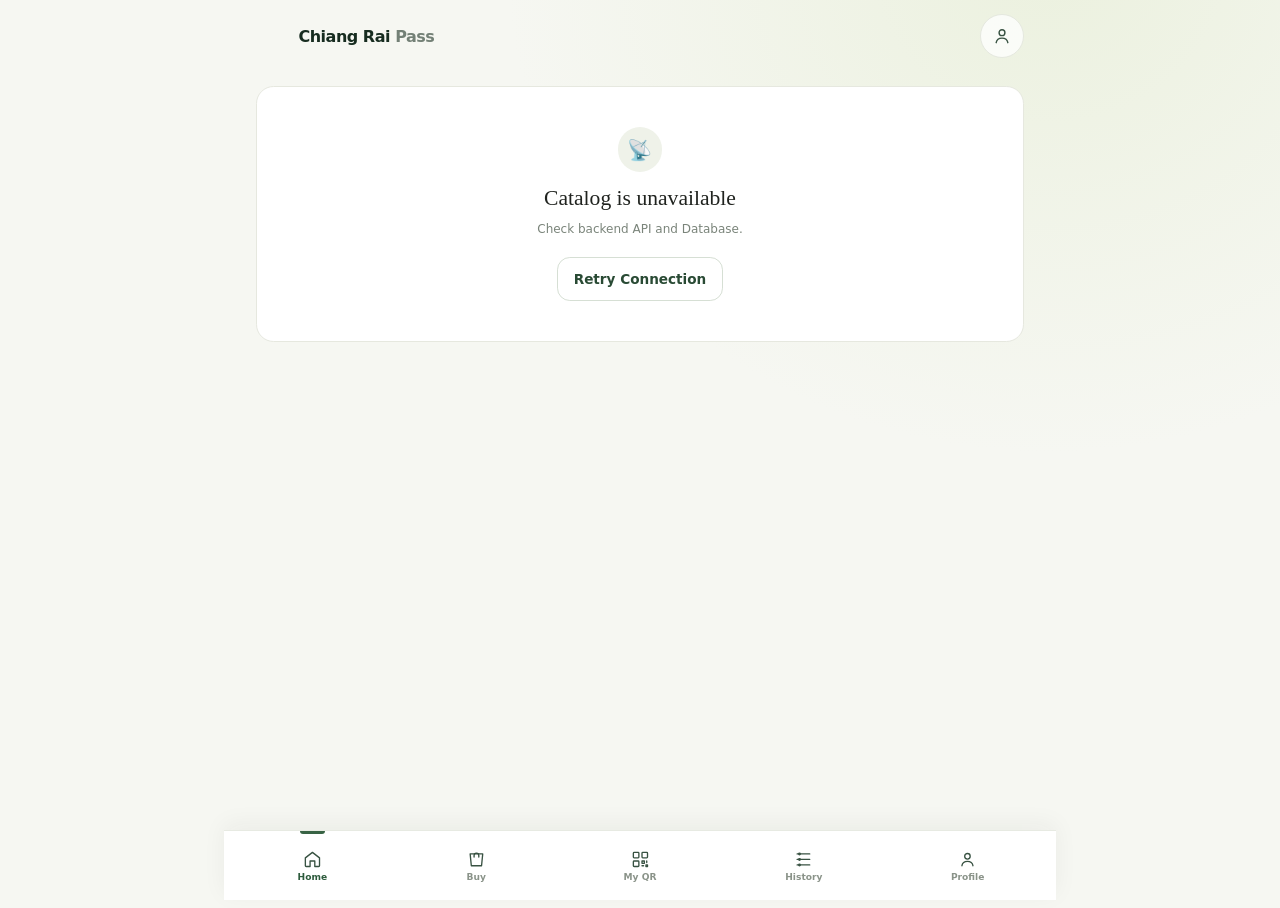
==== commit 82828f91: "fixed UI for history and home page" ====
--- a/BackEnd/src/main/resources/static/index.html
+++ b/BackEnd/src/main/resources/static/index.html
@@ -9,9 +9,9 @@
     <link rel="icon" href="/icons/pass-icon.svg">
 
     <title>Chiang Rai Pass</title>
-    <link rel="stylesheet" href="./css/styles.css?v=13">
+    <link rel="stylesheet" href="./css/styles.css?v=20">
     <script src="./js/config.js" defer></script>
-    <script src="./js/app.js?v=11" defer></script>
+    <script src="./js/app.js?v=17" defer></script>
   </head>
   <body>
     <div class="app-frame">
--- a/BackEnd/src/main/resources/static/css/styles.css
+++ b/BackEnd/src/main/resources/static/css/styles.css
@@ -1,3 +1,6 @@
+/* ==========================================
+   1. BASE & RESET
+   ========================================== */
 :root {
   color-scheme: light;
   font-family: "Aptos", "Segoe UI", system-ui, -apple-system, BlinkMacSystemFont, sans-serif;
@@ -46,6 +49,19 @@
   outline-offset: 3px;
 }
 
+.visually-hidden {
+  position: absolute;
+  width: 1px;
+  height: 1px;
+  overflow: hidden;
+  clip: rect(0, 0, 0, 0);
+  white-space: nowrap;
+  clip-path: inset(50%);
+}
+
+/* ==========================================
+   2. APP SHELL, TOPBAR & BOTTOM NAVIGATION
+   ========================================== */
 .app-frame {
   width: min(100%, 52rem);
   min-height: 100vh;
@@ -70,20 +86,6 @@
   letter-spacing: -0.03em;
   text-decoration: none;
 }
-/**
-.brand-mark {
-  display: grid;
-  width: 2.15rem;
-  height: 2.15rem;
-  place-items: center;
-  border-radius: 0.72rem;
-  background: #1d442d;
-  background-image: url("/icon/pass-icon.svg");
-  font-family: Georgia, serif;
-  font-size: 1.1rem;
-  font-weight: 700;
-}
-**/
 
 .brand-mark {
   display: inline-block;
@@ -121,7 +123,7 @@
   width: 1.25rem;
   height: 1.25rem;
   fill: none;
-  stroke: currentColor;
+  stroke: #385242;
   stroke-linecap: round;
   stroke-linejoin: round;
   stroke-width: 1.7;
@@ -143,27 +145,81 @@
   outline: none;
 }
 
-.home-page {
-  padding-top: 0.35rem;
-}
-
-.hero-card {
+.bottom-nav {
+  position: fixed;
+  z-index: 10;
+  right: 0;
+  bottom: 0;
+  left: 0;
+  display: grid;
+  width: min(100%, 52rem);
+  min-height: calc(4.35rem + env(safe-area-inset-bottom));
+  margin-inline: auto;
+  padding: 0.45rem 0.4rem calc(0.45rem + env(safe-area-inset-bottom));
+  grid-template-columns: repeat(5, minmax(0, 1fr));
+  border-top: 1px solid #e7eae2;
+  background: rgb(255 255 255 / 95%);
+  box-shadow: 0 -0.4rem 1.4rem rgb(35 48 35 / 5%);
+  backdrop-filter: blur(16px);
+}
+
+.bottom-nav a {
   position: relative;
-  min-height: 18.5rem;
-  overflow: hidden;
-  padding: clamp(1.5rem, 5vw, 2.5rem);
-  border-radius: 1.55rem;
-  background: linear-gradient(120deg, #244c36 4%, #527647 56%, #879862 100%);
-  color: white;
-  isolation: isolate;
-}
-
-.hero-copy {
-  position: relative;
-  z-index: 2;
-  max-width: 23rem;
-}
-
+  display: flex;
+  min-width: 0;
+  align-items: center;
+  justify-content: center;
+  flex-direction: column;
+  gap: 0.2rem;
+  border-radius: 0.75rem;
+  color: #8a9389;
+  font-size: 0.57rem;
+  font-weight: 600;
+  text-decoration: none;
+}
+
+.bottom-nav a[aria-current="page"] {
+  color: #2d5b3c;
+}
+
+.bottom-nav a[aria-current="page"]::before {
+  position: absolute;
+  top: -0.45rem;
+  width: 1.55rem;
+  height: 0.16rem;
+  border-radius: 0 0 1rem 1rem;
+  background: #386344;
+  content: "";
+}
+
+.bottom-nav svg {
+  width: 1.18rem;
+  height: 1.18rem;
+}
+
+.nav-count {
+  position: absolute;
+  top: 0.12rem;
+  left: calc(50% + 0.45rem);
+  display: grid;
+  min-width: 1rem;
+  height: 1rem;
+  padding-inline: 0.2rem;
+  place-items: center;
+  border: 2px solid #fff;
+  border-radius: 1rem;
+  background: #bf6848;
+  color: #fff;
+  font-size: 0.5rem;
+}
+
+.nav-count[hidden] {
+  display: none;
+}
+
+/* ==========================================
+   3. COMMON TYPOGRAPHY, BUTTONS & STATES
+   ========================================== */
 .eyebrow {
   margin: 0 0 0.6rem;
   color: #667367;
@@ -178,21 +234,90 @@
   color: #e1e8ca;
 }
 
-.hero-card h1 {
+.page-heading {
+  margin: 1.25rem 0 1.4rem;
+}
+
+.section-title-row h2,
+.page-heading h1 {
   margin: 0;
   font-family: Georgia, "Times New Roman", serif;
-  font-size: clamp(2.4rem, 8vw, 3.35rem);
+  font-size: clamp(1.75rem, 5vw, 2.2rem);
   font-weight: 500;
-  letter-spacing: -0.065em;
-  line-height: 0.98;
-}
-
-.hero-copy > p:not(.eyebrow) {
-  max-width: 18rem;
-  margin: 0.85rem 0 1.2rem;
-  color: #edf1e6;
-  font-size: 0.91rem;
-  line-height: 1.5;
+  letter-spacing: -0.055em;
+  line-height: 1.1;
+}
+
+.page-heading h1 {
+  max-width: 18ch;
+}
+
+.page-description {
+  max-width: 37rem;
+  margin: 0.65rem 0 0;
+  color: #768075;
+  font-size: 0.84rem;
+  line-height: 1.55;
+}
+
+.section-block {
+  margin-top: 0.5rem;
+}
+
+.section-title-row {
+  display: flex;
+  align-items: end;
+  justify-content: space-between;
+  gap: 1rem;
+}
+
+.section-title-row-link {
+  display: flex;
+  align-items: flex-end;
+  justify-content: space-between;
+  gap: 1rem;
+}
+
+.explore-link-btn {
+  display: inline-flex;
+  width: 2.25rem;
+  height: 2.25rem;
+  align-items: center;
+  justify-content: center;
+  border: 1px solid #e6e8df;
+  border-radius: 50%;
+  background: #fff;
+  color: #244b34;
+  text-decoration: none;
+  transition: transform 140ms ease, border-color 140ms ease, background-color 140ms ease;
+  box-shadow: 0 1px 3px rgba(0, 0, 0, 0.04);
+}
+
+.explore-link-btn:hover {
+  transform: translateY(-2px);
+  border-color: #244b34;
+  background: #244b34;
+  color: #fff;
+}
+
+.explore-link-btn svg {
+  width: 1.1rem;
+  height: 1.1rem;
+  fill: none;
+  stroke: currentColor;
+  stroke-width: 2.2;
+  stroke-linecap: round;
+  stroke-linejoin: round;
+}
+
+.sample-pill {
+  padding: 0.36rem 0.55rem;
+  border-radius: 2rem;
+  background: #eef0e6;
+  color: #65705d;
+  font-size: 0.6rem;
+  font-weight: 700;
+  white-space: nowrap;
 }
 
 .button {
@@ -215,48 +340,163 @@
   transform: translateY(-1px);
 }
 
-.button-light {
-  background: #f4f1e7;
-  color: #203c2b;
-}
-
-.button-light:hover {
-  background: #fff;
-}
-
-.button-dark {
-  background: #244b34;
-  color: #fff;
-}
-
-.button-dark:hover {
-  background: #193b28;
-}
-
-.button-outline {
-  border-color: #d6dfd4;
-  background: #fff;
-  color: #294a34;
-}
-
-.button-outline:hover {
-  border-color: #91a28f;
-  background: #f7faf6;
-}
-
-.button-full {
-  width: 100%;
-}
-
-.settings-password-link {
-  justify-content: flex-start;
-  text-align: left;
-}
-
 .button:disabled {
   transform: none;
   cursor: not-allowed;
   opacity: 0.55;
+}
+
+.button-light-explore {
+  margin-inline: 0.25rem;
+  margin-block: 5rem 0.25rem;
+  background: #f4f1e7;
+  color: #203c2b;
+}
+
+.button-light-qr {
+  margin-inline: 0.25rem;
+  margin-block: 10rem 0.25rem;
+  background: #f4f1e7bb;
+  color: #000000;
+}
+
+.button-light:hover {
+  background: #fff;
+}
+
+.button-dark {
+  background: #244b34;
+  color: #fff;
+}
+
+.button-dark:hover {
+  background: #193b28;
+}
+
+.button-outline {
+  border-color: #d6dfd4;
+  background: #fff;
+  color: #294a34;
+}
+
+.button-outline:hover {
+  border-color: #91a28f;
+  background: #f7faf6;
+}
+
+.button-full {
+  width: 100%;
+}
+
+.text-button {
+  padding: 0.45rem;
+  border: 0;
+  background: transparent;
+  color: #6b7969;
+  cursor: pointer;
+  font-size: 0.65rem;
+  text-decoration: underline;
+  text-underline-offset: 0.15rem;
+}
+
+.loading-panel {
+  padding: 1.5rem;
+  border: 1px solid #e6e8df;
+  border-radius: 1rem;
+  background: #fff;
+  color: #718071;
+  font-size: 0.8rem;
+  text-align: center;
+}
+
+.empty-state {
+  display: flex;
+  min-height: 16rem;
+  padding: 1.5rem;
+  align-items: center;
+  justify-content: center;
+  flex-direction: column;
+  border: 1px solid #e6e8df;
+  border-radius: 1.1rem;
+  background: #fff;
+  text-align: center;
+}
+
+.empty-icon {
+  display: grid;
+  width: 2.8rem;
+  height: 2.8rem;
+  margin-bottom: 0.85rem;
+  place-items: center;
+  border-radius: 50%;
+  background: #eff2e9;
+  color: #486345;
+  font-size: 1.25rem;
+}
+
+.empty-state h2 {
+  margin: 0;
+  font-family: Georgia, serif;
+  font-size: 1.35rem;
+  font-weight: 500;
+}
+
+.empty-state p {
+  max-width: 24rem;
+  margin: 0.55rem 0 1.15rem;
+  color: #7a847a;
+  font-size: 0.75rem;
+  line-height: 1.55;
+}
+
+.empty-state-error .empty-icon {
+  background: #f7eae3;
+  color: #a4513b;
+}
+
+/* ==========================================
+   4. HOME PAGE (HERO, QUICK ACTIONS, SEARCH & CARDS)
+   ========================================== */
+.home-page {
+  padding-top: 0.35rem;
+}
+
+.hero-card {
+  position: relative;
+  min-height: 18.5rem;
+  overflow: hidden;
+  padding: clamp(1.5rem, 5vw, 2.5rem);
+  border-radius: 1.55rem;
+  background: linear-gradient(120deg, #244c36 4%, #527647 56%, #879862 100%);
+  color: white;
+  isolation: isolate;
+}
+
+.hero-copy {
+  position: relative;
+  z-index: 2;
+  max-width: 23rem;
+}
+
+.hero-card h1 {
+  margin: 0;
+  font-family: Georgia, "Times New Roman", serif;
+  font-size: clamp(2.4rem, 8vw, 3.35rem);
+  font-weight: 500;
+  letter-spacing: -0.065em;
+  line-height: 0.98;
+}
+
+.hero-copy > .button {
+  margin-top: 1.2rem;
+}
+
+.hero-copy > p:not(.eyebrow) {
+  max-width: 18rem;
+  margin: 0.85rem 0 1.2rem;
+  color: #edf1e6;
+  font-size: 0.91rem;
+  line-height: 1.5;
 }
 
 .hero-sun {
@@ -323,21 +563,17 @@
   text-align: right;
 }
 
-.section-block {
-  margin-top: 2rem;
-}
-
 .quick-actions {
   display: grid;
-  grid-template-columns: repeat(2, minmax(0, 1fr));
+  grid-template-columns: repeat(1, minmax(0, 1fr));
   gap: 0.75rem;
 }
 
 .quick-card {
-  display: grid;
+  display: flex;
+  min-width: 100%;
   min-height: 5.2rem;
   padding: 0.82rem;
-  grid-template-columns: auto 1fr auto;
   align-items: center;
   gap: 0.7rem;
   border: 1px solid #e6e8df;
@@ -358,6 +594,7 @@
   height: 2.55rem;
   place-items: center;
   border-radius: 0.8rem;
+  color: #fff;
 }
 
 .quick-icon-green {
@@ -392,94 +629,191 @@
   font-size: 1rem;
 }
 
-.section-title-row {
-  display: flex;
-  align-items: end;
-  justify-content: space-between;
-  gap: 1rem;
-}
-
-.section-title-row h2,
-.page-heading h1 {
+.home-search {
+  display: flex;
+  align-items: center;
+  gap: 0.4rem;
+  margin: 0.85rem 0 1rem;
+  padding: 0.35rem 0.4rem 0.35rem 0.9rem;
+  border: 1px solid #e6e8df;
+  border-radius: 0.9rem;
+  background: #fff;
+}
+
+.home-search input {
+  width: 100%;
+  min-width: 0;
+  padding: 0.5rem 0;
+  border: 0;
+  outline: 0;
+  background: transparent;
+  color: #172c20;
+  font: inherit;
+}
+
+.home-search input::placeholder {
+  color: #7a837a;
+}
+
+.home-search button {
+  display: grid;
+  flex: 0 0 2.5rem;
+  width: 2.5rem;
+  height: 2.5rem;
+  padding: 0;
+  place-items: center;
+  border: 0;
+  border-radius: 0.7rem;
+  background: #294a34;
+  color: #fff;
+  cursor: pointer;
+}
+
+.home-search button svg {
+  width: 1.15rem;
+  height: 1.15rem;
+  fill: none;
+  stroke: currentColor;
+  stroke-linecap: round;
+  stroke-width: 2;
+}
+
+.home-search-empty {
+  margin: 1rem 0;
+  color: #7a837a;
+  text-align: center;
+}
+
+.home-category-section .section-title-row-link {
+  align-items: center;
+}
+
+.home-category-section .section-title-row-link h2 {
   margin: 0;
+  color: #172c20;
   font-family: Georgia, "Times New Roman", serif;
-  font-size: clamp(1.75rem, 5vw, 2.2rem);
+  font-size: 1.15rem;
   font-weight: 500;
-  letter-spacing: -0.055em;
-  line-height: 1.1;
-}
-
-.sample-pill {
-  padding: 0.36rem 0.55rem;
-  border-radius: 2rem;
-  background: #eef0e6;
-  color: #65705d;
-  font-size: 0.6rem;
-  font-weight: 700;
-  white-space: nowrap;
-}
-
+  letter-spacing: -0.035em;
+}
+
+/* --- Attraction Cards & Non-Looping Horizontal Carousel --- */
 .attraction-list {
   display: grid;
+  grid-template-columns: minmax(0, 1fr);
   margin-top: 0.9rem;
   gap: 0.75rem;
 }
 
+/* Carousel แนวนอนแบบไม่วนลูป (เลื่อนซ้าย-ขวาสุดขอบแล้วหยุด) */
+.home-category-list {
+  display: grid;
+  grid-template-columns: none;
+  grid-auto-rows: 1fr;
+  grid-auto-flow: column;
+  grid-auto-columns: clamp(12.5rem, 76%, 15.5rem); /* จอเล็กโชว์ 1 ใบเต็ม + แง้มใบถัดไปให้รู้ว่าปัดเลื่อนได้ */
+  gap: 0.75rem;
+  margin-top: 0.9rem;
+  padding-bottom: 0.25rem;
+  overflow-x: auto;
+  overscroll-behavior-x: contain;
+  scroll-snap-type: x mandatory;
+  scroll-behavior: smooth;
+  -webkit-overflow-scrolling: touch;
+  scrollbar-width: none;
+}
+
+.home-category-list::-webkit-scrollbar {
+  display: none;
+}
+
 .attraction-card {
-  display: flex;
-  flex-direction: column;
+  display: grid;
+  grid-template-rows: 60% 40%;
+  aspect-ratio: 4 / 4.5;
+  min-width: 0;
   overflow: hidden;
   border: 1px solid #e6e8df;
   border-radius: 1rem;
   background: #fff;
-}
-
-
-.attraction-image {
+  cursor: pointer;
+  scroll-snap-align: start;
+  scroll-snap-stop: always;
+}
+
+.attraction-card-compact {
+  aspect-ratio: unset;
+  grid-template-rows: 8.5rem auto;
+}
+
+.attraction-card-compact .attraction-info h3 {
+  display: block;
+  overflow: visible;
+  overflow-wrap: anywhere;
+}
+
+.attraction-art {
+  position: relative;
+  display: grid;
+  place-items: center;
+  width: 100%;
+  height: 100%;
+  min-height: 0;
+  overflow: hidden;
+  background: transparent;
+}
+
+.attraction-art.rose {
+  background: linear-gradient(145deg, #c38a78, #7d5556);
+}
+
+.attraction-art.ink {
+  background: linear-gradient(145deg, #6c7670, #303c39);
+}
+
+.attraction-art.leaf {
+  background: linear-gradient(145deg, #a6a76d, #516c48);
+}
+
+.attraction-image,
+.attraction-art img {
+  position: absolute;
+  inset: 0;
   width: 100%;
   height: 100%;
   object-fit: cover;
-  object-position: center; 
+  object-position: center;
   display: block;
 }
 
-attraction-art {
-  position: relative;
-  width: 100%;
-  aspect-ratio: 16 / 10; 
-  min-height: 0;         
-  overflow: hidden;
-  background: transparent;
-}
-
-.attraction-art.rose {
-  background: linear-gradient(145deg, #c38a78, #7d5556);
-}
-
-.attraction-art.ink {
-  background: linear-gradient(145deg, #6c7670, #303c39);
-}
-
-.attraction-art.leaf {
-  background: linear-gradient(145deg, #a6a76d, #516c48);
-}
-
 .attraction-info {
-  padding: 0.85rem 0.95rem;
+  display: flex;
+  flex-direction: column;
+  justify-content: space-between;
+  min-width: 0;
+  padding: 0.65rem 0.7rem;
 }
 
 .card-kicker {
   margin: 0 0 0.33rem;
   color: #7b867a;
   font-size: 0.63rem;
+  overflow: hidden;
+  text-overflow: ellipsis;
+  white-space: nowrap;
 }
 
 .attraction-info h3 {
-  margin: 0;
+  margin: 0 0 0.35rem;
   font-family: Georgia, serif;
-  font-size: 1.05rem;
+  font-size: 0.92rem;
   font-weight: 500;
   letter-spacing: -0.025em;
+  line-height: 1.25;
+  display: -webkit-box;
+  -webkit-line-clamp: 2;
+  -webkit-box-orient: vertical;
+  overflow: hidden;
 }
 
 .attraction-info > p:not(.card-kicker) {
@@ -493,6 +827,7 @@
   display: inline-flex;
   align-items: center;
   gap: 0.35rem;
+  margin-top: auto;
   color: #63745f;
   font-size: 0.61rem;
   font-weight: 650;
@@ -506,22 +841,9 @@
   background: #65a36a;
 }
 
-.page-heading {
-  margin: 1.25rem 0 1.4rem;
-}
-
-.page-heading h1 {
-  max-width: 18ch;
-}
-
-.page-description {
-  max-width: 37rem;
-  margin: 0.65rem 0 0;
-  color: #768075;
-  font-size: 0.84rem;
-  line-height: 1.55;
-}
-
+/* ==========================================
+   5. BUY PASS & CART PAGE
+   ========================================== */
 .demo-notice {
   display: flex;
   margin: 0 0 1rem;
@@ -739,6 +1061,56 @@
   font-size: 0.65rem;
 }
 
+.cart-holder,
+.cart-dates {
+  margin-top: 0.2rem;
+  color: #5c5c5c;
+  font-size: 0.75rem;
+}
+
+.cart-remove {
+  flex: 0 0 auto;
+  padding: 0.4rem;
+  border: 0;
+  background: transparent;
+  color: #8a5548;
+  cursor: pointer;
+  font-size: 0.72rem;
+  text-decoration: underline;
+}
+
+.pass-details-dialog {
+  max-height: min(90vh, 42rem);
+  overflow: auto;
+}
+
+.pass-detail-field {
+  display: grid;
+  margin: 0.85rem 0;
+  gap: 0.35rem;
+  color: #526653;
+  font-size: 0.75rem;
+  font-weight: 650;
+}
+
+.pass-detail-field input {
+  width: 100%;
+  min-height: 2.8rem;
+  padding: 0.65rem 0.75rem;
+  border: 1px solid #d6dfd4;
+  border-radius: 0.65rem;
+  background: #fff;
+  color: #20231f;
+  font: inherit;
+  font-weight: 400;
+}
+
+.pass-detail-date-row {
+  display: grid;
+  grid-template-columns: repeat(2, minmax(0, 1fr));
+  gap: 0.75rem;
+}
+
 .quantity-control {
   display: inline-flex;
   height: 2rem;
@@ -783,106 +1155,9 @@
   line-height: 1.45;
 }
 
-.loading-panel {
-  padding: 1.5rem;
-  border: 1px solid #e6e8df;
-  border-radius: 1rem;
-  background: #fff;
-  color: #718071;
-  font-size: 0.8rem;
-  text-align: center;
-}
-
-.empty-state {
-  display: flex;
-  min-height: 16rem;
-  padding: 1.5rem;
-  align-items: center;
-  justify-content: center;
-  flex-direction: column;
-  border: 1px solid #e6e8df;
-  border-radius: 1.1rem;
-  background: #fff;
-  text-align: center;
-}
-
-.empty-icon {
-  display: grid;
-  width: 2.8rem;
-  height: 2.8rem;
-  margin-bottom: 0.85rem;
-  place-items: center;
-  border-radius: 50%;
-  background: #eff2e9;
-  color: #486345;
-  font-size: 1.25rem;
-}
-
-.empty-state h2 {
-  margin: 0;
-  font-family: Georgia, serif;
-  font-size: 1.35rem;
-  font-weight: 500;
-}
-
-.empty-state p {
-  max-width: 24rem;
-  margin: 0.55rem 0 1.15rem;
-  color: #7a847a;
-  font-size: 0.75rem;
-  line-height: 1.55;
-}
-
-.empty-state-error .empty-icon {
-  background: #f7eae3;
-  color: #a4513b;
-}
-
-.history-list {
-  display: grid;
-  gap: 0.65rem;
-}
-
-.history-item {
-  display: flex;
-  padding: 0.9rem;
-  align-items: flex-start;
-  gap: 0.75rem;
-  border: 1px solid #e6e8df;
-  border-radius: 0.9rem;
-  background: #fff;
-}
-
-.history-icon {
-  display: grid;
-  width: 2rem;
-  height: 2rem;
-  flex: 0 0 auto;
-  place-items: center;
-  border-radius: 50%;
-  background: #eaf2e6;
-  color: #3f7549;
-  font-weight: 750;
-}
-
-.history-item h2 {
-  margin: 0;
-  font-size: 0.8rem;
-}
-
-.history-item p,
-.history-item time {
-  display: block;
-  margin: 0.25rem 0 0;
-  color: #7a847a;
-  font-size: 0.66rem;
-}
-
-.history-item time {
-  margin-top: 0.5rem;
-  color: #526653;
-}
-
+/* ==========================================
+   6. HISTORY PAGE
+   ========================================== */
 .history-page {
   display: grid;
   gap: 0.8rem;
@@ -932,6 +1207,13 @@
 .history-pass-list {
   display: grid;
   gap: 0.8rem;
+}
+
+.history-pass-list .me-empty {
+  display: flex;
+  align-items: center;
+  justify-content: space-between;
+  gap: 1rem;
 }
 
 .history-pass-card {
@@ -1004,8 +1286,8 @@
 }
 
 .history-pass-status.is-not-started {
-  background: #fff3d6;
-  color: #805a16;
+  background: #294a34;
+  color: #ffd400;
 }
 
 .history-pass-detail {
@@ -1055,10 +1337,50 @@
   padding: 0.75rem 0;
 }
 
+.history-list {
+  display: grid;
+  gap: 0.65rem;
+}
+
 .history-item {
+  display: flex;
+  padding: 0.9rem;
   align-items: center;
   justify-content: space-between;
   gap: 0.7rem;
+  border: 1px solid #e6e8df;
+  border-radius: 0.9rem;
+  background: #fff;
+}
+
+.history-icon {
+  display: grid;
+  width: 2rem;
+  height: 2rem;
+  flex: 0 0 auto;
+  place-items: center;
+  border-radius: 50%;
+  background: #eaf2e6;
+  color: #3f7549;
+  font-weight: 750;
+}
+
+.history-item h2 {
+  margin: 0;
+  font-size: 0.8rem;
+}
+
+.history-item p,
+.history-item time {
+  display: block;
+  margin: 0.25rem 0 0;
+  color: #7a847a;
+  font-size: 0.66rem;
+}
+
+.history-item time {
+  margin-top: 0.5rem;
+  color: #526653;
 }
 
 .history-item-copy {
@@ -1088,256 +1410,9 @@
   margin-bottom: 0.25rem;
 }
 
-.profile-card {
-  padding: 1.15rem;
-  border: 1px solid #e6e8df;
-  border-radius: 1.1rem;
-  background: #fff;
-}
-
-.profile-tabs {
-  display: grid;
-  padding: 0.25rem;
-  grid-template-columns: 1fr 1fr;
-  border-radius: 0.8rem;
-  background: #f1f3ed;
-}
-
-.profile-tabs button {
-  min-height: 2.5rem;
-  border: 0;
-  border-radius: 0.6rem;
-  background: transparent;
-  color: #737d72;
-  cursor: pointer;
-  font-size: 0.72rem;
-  font-weight: 650;
-}
-
-.profile-tabs button.is-active {
-  background: #fff;
-  color: #294a34;
-  box-shadow: 0 1px 4px rgb(32 53 33 / 10%);
-}
-
-.profile-api-note {
-  margin-top: 0.85rem;
-  font-size: 0.63rem;
-}
-
-.account-form {
-  display: grid;
-  margin-top: 1rem;
-  gap: 0.5rem;
-}
-
-.field-label {
-  margin-top: 0.3rem;
-  color: #526153;
-  font-size: 0.67rem;
-  font-weight: 650;
-}
-
-.account-form input:not([type="checkbox"]) {
-  width: 100%;
-  min-height: 2.9rem;
-  padding: 0.7rem 0.8rem;
-  border: 1px solid #dfe5dc;
-  border-radius: 0.7rem;
-  background: #fff;
-  color: #25372a;
-  font-size: 0.78rem;
-}
-
-.account-form input::placeholder {
-  color: #a4aca2;
-}
-
-.password-reset-link {
-  justify-self: end;
-  margin-top: -0.25rem;
-  padding: 0;
-  border: 0;
-  background: transparent;
-  color: #315b3b;
-  font: inherit;
-  font-size: 0.68rem;
-  cursor: pointer;
-}
-
-.password-reset-link:hover {
-  text-decoration: underline;
-}
-
-.consent-box {
-  display: grid;
-  margin: 0.4rem 0;
-  padding: 0.8rem;
-  gap: 0.75rem;
-  border-radius: 0.8rem;
-  background: #f7f8f4;
-}
-
-.privacy-preview {
-  color: #566658;
-  font-size: 0.64rem;
-  line-height: 1.5;
-}
-
-.privacy-preview summary {
-  width: fit-content;
-  color: #315b3b;
-  cursor: pointer;
-  font-weight: 700;
-}
-
-.privacy-preview p {
-  margin: 0.45rem 0 0;
-  color: #717d71;
-}
-
-.check-row {
-  display: flex;
-  align-items: flex-start;
-  gap: 0.55rem;
-  color: #586458;
-  font-size: 0.65rem;
-  line-height: 1.45;
-}
-
-.check-row input {
-  width: 1rem;
-  height: 1rem;
-  margin: 0.05rem 0 0;
-  flex: 0 0 auto;
-  accent-color: #315b3b;
-}
-
-.consent-box > p {
-  margin: 0;
-  color: #7c857a;
-  font-size: 0.6rem;
-  line-height: 1.45;
-}
-
-.form-message {
-  min-height: 1rem;
-  margin: 0;
-  color: #8c432f;
-  font-size: 0.66rem;
-  line-height: 1.45;
-}
-
-.divider {
-  display: flex;
-  margin: 1rem 0;
-  align-items: center;
-  gap: 0.7rem;
-  color: #969e95;
-  font-size: 0.62rem;
-}
-
-.divider::before,
-.divider::after {
-  height: 1px;
-  flex: 1;
-  background: #e9ece5;
-  content: "";
-}
-
-.social-buttons {
-  display: grid;
-  grid-template-columns: 1fr 1fr;
-  gap: 0.6rem;
-}
-
-.social-button {
-  display: inline-flex;
-  min-height: 2.7rem;
-  align-items: center;
-  justify-content: center;
-  gap: 0.5rem;
-  border: 1px solid #e1e6de;
-  border-radius: 0.7rem;
-  background: #fff;
-  color: #39493b;
-  cursor: pointer;
-  font-size: 0.72rem;
-  font-weight: 650;
-}
-
-.google-mark {
-  color: #4285f4;
-  font-size: 0.9rem;
-  font-weight: 800;
-}
-
-.apple-mark {
-  color: #20231f;
-  font-size: 0.75rem;
-}
-
-.privacy-footnote {
-  margin: 1rem 0 0;
-  color: #879087;
-  font-size: 0.6rem;
-  line-height: 1.5;
-  text-align: center;
-}
-
-.profile-options {
-  margin-top: 1rem;
-  padding: 1.1rem;
-  border: 1px solid #e6e8df;
-  border-radius: 1.1rem;
-  background: #fff;
-}
-
-.profile-options h2 {
-  margin: 0;
-  font-family: Georgia, serif;
-  font-size: 1.3rem;
-  font-weight: 500;
-  letter-spacing: -0.035em;
-}
-
-.profile-options > p:not(.eyebrow, .privacy-footnote) {
-  color: #798379;
-  font-size: 0.68rem;
-  line-height: 1.5;
-}
-
-.profile-option-row {
-  display: flex;
-  padding: 0.75rem 0;
-  align-items: center;
-  justify-content: space-between;
-  gap: 0.75rem;
-  border-top: 1px solid #edf0e9;
-}
-
-.profile-option-row strong,
-.profile-option-row small {
-  display: block;
-}
-
-.profile-option-row strong {
-  color: #394a3b;
-  font-size: 0.7rem;
-}
-
-.profile-option-row small {
-  margin-top: 0.2rem;
-  color: #889187;
-  font-size: 0.61rem;
-}
-
-.coming-soon {
-  flex: 0 0 auto;
-  color: #899287;
-  font-size: 0.58rem;
-}
-
+/* ==========================================
+   7. QR PASS PAGE & CAROUSEL
+   ========================================== */
 .qr-pass-list {
   display: grid;
   gap: 1rem;
@@ -1442,6 +1517,14 @@
   line-height: 1.5;
 }
 
+.qr-cache-message {
+  text-align: center;
+}
+
+.qr-pass-card > .button {
+  justify-self: start;
+}
+
 .qr-availability {
   display: grid;
   grid-template-columns: repeat(2, minmax(0, 1fr));
@@ -1508,68 +1591,6 @@
   font-size: 1.45rem;
   font-weight: 650;
   font-variant-numeric: tabular-nums;
-}
-
-.qr-cache-message {
-  text-align: center;
-}
-
-.qr-pass-card > .button {
-  justify-self: start;
-}
-
-@media (max-width: 520px) {
-  .qr-pass-card {
-    min-height: 24rem;
-    padding: 0.9rem 2.65rem 1.25rem;
-  }
-
-  .qr-availability {
-    min-height: 17rem;
-    gap: 0.45rem;
-  }
-
-  .qr-availability-card {
-    min-height: 8.5rem;
-    padding: 0.65rem 0.35rem;
-    gap: 0.4rem;
-  }
-
-  .qr-availability-card p {
-    font-size: 0.75rem;
-  }
-
-  .qr-availability-date {
-    flex-direction: column;
-    gap: 0.4rem;
-  }
-
-  .qr-availability-date svg {
-    width: 1.35rem;
-    height: 1.35rem;
-  }
-
-  .qr-availability-date strong {
-    font-size: 0.75rem;
-  }
-
-  .qr-availability-countdown .qr-starts-in {
-    font-size: 0.85rem;
-  }
-
-  .qr-arrow {
-    width: 2rem;
-    height: 3rem;
-    font-size: 2.25rem;
-  }
-
-  .qr-arrow-previous {
-    left: 0.2rem;
-  }
-
-  .qr-arrow-next {
-    right: 0.2rem;
-  }
 }
 
 .qr-card {
@@ -1637,17 +1658,6 @@
   font-size: 0.68rem;
 }
 
-.qr-expiry {
-  margin: 0.75rem 0;
-  color: #657461;
-  font-size: 0.72rem;
-}
-
-.qr-expiry strong {
-  color: #344d37;
-  font-variant-numeric: tabular-nums;
-}
-
 .qr-safety {
   margin: 0.8rem 0;
   color: #858d83;
@@ -1693,22 +1703,704 @@
   color: #766541;
 }
 
-.cache-clear-button {
+/* ==========================================
+   8. PROFILE, AUTH & SETTINGS PAGES
+   ========================================== */
+.profile-card {
+  padding: 1.15rem;
+  border: 1px solid #e6e8df;
+  border-radius: 1.1rem;
+  background: #fff;
+}
+
+.profile-tabs {
+  display: grid;
+  padding: 0.25rem;
+  grid-template-columns: 1fr 1fr;
+  border-radius: 0.8rem;
+  background: #f1f3ed;
+}
+
+.profile-tabs button {
+  min-height: 2.5rem;
+  border: 0;
+  border-radius: 0.6rem;
+  background: transparent;
+  color: #737d72;
+  cursor: pointer;
+  font-size: 0.72rem;
+  font-weight: 650;
+}
+
+.profile-tabs button.is-active {
+  background: #fff;
+  color: #294a34;
+  box-shadow: 0 1px 4px rgb(32 53 33 / 10%);
+}
+
+.profile-api-note {
+  margin-top: 0.85rem;
+  font-size: 0.63rem;
+}
+
+.account-form {
+  display: grid;
+  margin-top: 1rem;
+  gap: 0.5rem;
+}
+
+.account-form[hidden] {
+  display: none;
+}
+
+.field-label {
+  margin-top: 0.3rem;
+  color: #526153;
+  font-size: 0.67rem;
+  font-weight: 650;
+}
+
+.account-form input:not([type="checkbox"]) {
+  width: 100%;
+  min-height: 2.9rem;
+  padding: 0.7rem 0.8rem;
+  border: 1px solid #dfe5dc;
+  border-radius: 0.7rem;
+  background: #fff;
+  color: #25372a;
+  font-size: 0.78rem;
+}
+
+.account-form input::placeholder {
+  color: #a4aca2;
+}
+
+.password-field {
+  position: relative;
   display: block;
-  margin: 0.85rem auto;
-}
-
-.text-button {
-  padding: 0.45rem;
+}
+
+.password-field input {
+  padding-right: 3rem;
+}
+
+.password-toggle {
+  position: absolute;
+  top: 50%;
+  right: 0.45rem;
+  display: grid;
+  width: 2.2rem;
+  height: 2.2rem;
+  place-items: center;
+  border: 0;
+  border-radius: 0.6rem;
+  background: transparent;
+  color: #526653;
+  cursor: pointer;
+  transform: translateY(-50%);
+}
+
+.password-toggle:hover {
+  background: #f1f3ed;
+}
+
+.password-toggle svg {
+  width: 1.2rem;
+  height: 1.2rem;
+  fill: none;
+  stroke: currentColor;
+  stroke-width: 1.8;
+  stroke-linecap: round;
+  stroke-linejoin: round;
+}
+
+.password-reset-link {
+  justify-self: end;
+  margin-top: -0.25rem;
+  padding: 0;
   border: 0;
   background: transparent;
-  color: #6b7969;
+  color: #315b3b;
+  font: inherit;
+  font-size: 0.68rem;
   cursor: pointer;
+}
+
+.password-reset-link:hover {
+  text-decoration: underline;
+}
+
+.consent-box {
+  display: grid;
+  margin: 0.4rem 0;
+  padding: 0.8rem;
+  gap: 0.75rem;
+  border-radius: 0.8rem;
+  background: #f7f8f4;
+}
+
+.privacy-preview {
+  color: #566658;
+  font-size: 0.64rem;
+  line-height: 1.5;
+}
+
+.privacy-preview summary {
+  width: fit-content;
+  color: #315b3b;
+  cursor: pointer;
+  font-weight: 700;
+}
+
+.privacy-preview p {
+  margin: 0.45rem 0 0;
+  color: #717d71;
+}
+
+.check-row {
+  display: flex;
+  align-items: flex-start;
+  gap: 0.55rem;
+  color: #586458;
   font-size: 0.65rem;
+  line-height: 1.45;
+}
+
+.check-row input {
+  width: 1rem;
+  height: 1rem;
+  margin: 0.05rem 0 0;
+  flex: 0 0 auto;
+  accent-color: #315b3b;
+}
+
+.consent-box > p {
+  margin: 0;
+  color: #7c857a;
+  font-size: 0.6rem;
+  line-height: 1.45;
+}
+
+.form-message {
+  min-height: 1rem;
+  margin: 0;
+  color: #8c432f;
+  font-size: 0.66rem;
+  line-height: 1.45;
+}
+
+.divider {
+  display: flex;
+  margin: 1rem 0;
+  align-items: center;
+  gap: 0.7rem;
+  color: #969e95;
+  font-size: 0.62rem;
+}
+
+.divider::before,
+.divider::after {
+  height: 1px;
+  flex: 1;
+  background: #e9ece5;
+  content: "";
+}
+
+.social-buttons {
+  display: grid;
+  grid-template-columns: 1fr 1fr;
+  gap: 0.6rem;
+}
+
+.social-button {
+  display: inline-flex;
+  min-height: 2.7rem;
+  align-items: center;
+  justify-content: center;
+  gap: 0.5rem;
+  border: 1px solid #e1e6de;
+  border-radius: 0.7rem;
+  background: #fff;
+  color: #39493b;
+  cursor: pointer;
+  font-size: 0.72rem;
+  font-weight: 650;
+}
+
+.google-mark {
+  color: #4285f4;
+  font-size: 0.9rem;
+  font-weight: 800;
+}
+
+.apple-mark {
+  color: #20231f;
+  font-size: 0.75rem;
+}
+
+.privacy-footnote {
+  margin: 1rem 0 0;
+  color: #879087;
+  font-size: 0.6rem;
+  line-height: 1.5;
+  text-align: center;
+}
+
+.profile-options {
+  margin-top: 1rem;
+  padding: 1.1rem;
+  border: 1px solid #e6e8df;
+  border-radius: 1.1rem;
+  background: #fff;
+}
+
+.profile-options h2 {
+  margin: 0;
+  font-family: Georgia, serif;
+  font-size: 1.3rem;
+  font-weight: 500;
+  letter-spacing: -0.035em;
+}
+
+.profile-options > p:not(.eyebrow, .privacy-footnote) {
+  color: #798379;
+  font-size: 0.68rem;
+  line-height: 1.5;
+}
+
+.profile-option-row {
+  display: flex;
+  padding: 0.75rem 0;
+  align-items: center;
+  justify-content: space-between;
+  gap: 0.75rem;
+  border-top: 1px solid #edf0e9;
+}
+
+.profile-option-row strong,
+.profile-option-row small {
+  display: block;
+}
+
+.profile-option-row strong {
+  color: #394a3b;
+  font-size: 0.7rem;
+}
+
+.profile-option-row small {
+  margin-top: 0.2rem;
+  color: #889187;
+  font-size: 0.61rem;
+}
+
+.coming-soon {
+  flex: 0 0 auto;
+  color: #899287;
+  font-size: 0.58rem;
+}
+
+.settings-menu {
+  display: grid;
+  gap: 0.55rem;
+}
+
+.settings-menu-item {
+  display: flex;
+  width: 100%;
+  align-items: center;
+  justify-content: space-between;
+  gap: 0.75rem;
+  padding: 0.8rem 0.9rem;
+  border: 1px solid #d6dfd4;
+  border-radius: 0.8rem;
+  background: #fff;
+  color: #294a34;
+  font: inherit;
+  text-align: left;
+  text-decoration: none;
+  cursor: pointer;
+}
+
+.settings-menu-item:hover {
+  border-color: #91a28f;
+  background: #f7faf6;
+}
+
+.settings-menu-item.is-disabled {
+  flex-wrap: wrap;
+  color: #737d72;
+  cursor: default;
+}
+
+.settings-menu-item.is-disabled:hover {
+  border-color: #d6dfd4;
+  background: #fff;
+}
+
+.settings-menu-item small {
+  width: 100%;
+  color: #768075;
+  font-size: 0.72rem;
+}
+
+.privacy-back-link {
+  margin-bottom: 1rem;
+}
+
+.me-card {
+  margin-bottom: 1rem;
+  padding: 1.15rem;
+  border: 1px solid #d6dfd4;
+  border-radius: 1.1rem;
+  background: #e8efdc;
+}
+
+.me-card > .me-subtitle:first-child {
+  margin-top: 0;
+}
+
+.me-identity {
+  display: block;
+}
+
+.me-identity-row {
+  display: flex;
+  align-items: center;
+  gap: 1rem;
+}
+
+.me-avatar {
+  display: grid;
+  width: 8rem;
+  height: 8rem;
+  flex: none;
+  place-items: center;
+  border-radius: 50%;
+  background: #dedede;
+  color: #294a34;
+}
+
+.me-avatar > svg {
+  width: 5rem;
+  height: 5rem;
+}
+
+.me-avatar-img {
+  width: 100%;
+  height: 100%;
+  border: 1px solid #d6dfd4;
+  border-radius: 50%;
+  object-fit: cover;
+}
+
+.me-identity-text {
+  display: grid;
+  min-width: 0;
+  gap: 0.2rem;
+}
+
+.me-identity-text strong {
+  overflow-wrap: anywhere;
+  color: #20231f;
+  font-size: 1.25rem;
+}
+
+.me-identity-text small {
+  color: #768075;
+  font-size: 0.9rem;
+}
+
+.me-identity-edit {
+  width: auto;
+  min-height: 2.2rem;
+  margin-top: 0.8rem;
+  padding: 0.4rem 0.7rem;
+  justify-self: start;
+  border-radius: 0.45rem;
+  font-size: 0.82rem;
+  font-weight: 500;
+}
+
+.me-identity .account-form {
+  padding-top: 0.25rem;
+}
+
+.me-identity input[type="file"] {
+  font-size: 0.72rem;
+}
+
+.me-setting summary {
+  min-height: 2.5rem;
+  padding: 0.7rem 0.8rem;
+  border-radius: 0.8rem;
+  background: #fff;
+  color: #20231f;
+  cursor: pointer;
+  font-size: 0.82rem;
+  font-weight: 650;
+}
+
+.me-setting[open] summary {
+  margin-bottom: 0.8rem;
+}
+
+.me-benefit small,
+.me-muted {
+  color: #768075;
+  font-size: 0.72rem;
+}
+
+.me-status {
+  padding: 0.45rem 0.9rem;
+  border-radius: 0.7rem;
+  background: #fff;
+  color: #737d72;
+  font-size: 0.72rem;
+  font-weight: 700;
+  white-space: nowrap;
+}
+
+.me-status.is-active {
+  background: #294a34;
+  color: #94ff00;
+}
+
+.me-subtitle {
+  margin: 1.2rem 0 0.6rem;
+  color: #294a34;
+  font-size: 0.9rem;
+}
+
+.me-benefits {
+  display: grid;
+  margin: 0;
+  padding: 0;
+  gap: 0.5rem;
+  list-style: none;
+}
+
+.me-benefit {
+  display: flex;
+  align-items: center;
+  justify-content: space-between;
+  gap: 0.75rem;
+  padding: 0.7rem 0.8rem;
+  border-radius: 0.8rem;
+  background: #fff;
+}
+
+.me-benefit > span:first-child {
+  display: grid;
+  gap: 0.15rem;
+  min-width: 0;
+}
+
+.me-benefit strong {
+  color: #20231f;
+  font-size: 0.82rem;
+}
+
+.me-badge {
+  padding: 0.35rem 0.7rem;
+  border-radius: 0.6rem;
+  font-size: 0.68rem;
+  font-weight: 700;
+  white-space: nowrap;
+}
+
+.me-badge.is-available {
+  background: #e3efd8;
+  color: #294a34;
+}
+
+.me-badge.is-used {
+  background: #eceee7;
+  color: #737d72;
+}
+
+.me-link {
+  color: #294a34;
+  font-size: 0.82rem;
+  font-weight: 700;
   text-decoration: underline;
-  text-underline-offset: 0.15rem;
-}
-
+  text-underline-offset: 0.2em;
+}
+
+.me-optional {
+  color: #526653;
+  font-size: 0.66rem;
+  font-weight: 700;
+}
+
+.me-privacy-actions {
+  display: grid;
+  justify-items: end;
+  gap: 0.35rem;
+}
+
+/* ==========================================
+   9. TOURIST ATTRACTION / RESTAURANT / HOTEL LIST PAGES
+   ========================================== */
+.attraction-page-header {
+  display: flex;
+  align-items: center;
+  gap: 0.85rem;
+  margin: 1rem 0 1.5rem;
+}
+
+.attraction-page-header h1 {
+  margin: 0;
+  font-family: Georgia, "Times New Roman", serif;
+  font-size: clamp(1.6rem, 5vw, 2rem);
+  font-weight: 500;
+  letter-spacing: -0.04em;
+  color: #172c20;
+}
+
+.back-circle-btn {
+  display: grid;
+  width: 2.5rem;
+  height: 2.5rem;
+  flex: 0 0 auto;
+  place-items: center;
+  border: 1px solid #e6e8df;
+  border-radius: 50%;
+  background: #fff;
+  color: #244b34;
+  text-decoration: none;
+  transition: transform 130ms ease, border-color 130ms ease;
+}
+
+.back-circle-btn:hover {
+  transform: translateY(-1px);
+  border-color: #a8b8a6;
+  background: #f7faf6;
+}
+
+.back-circle-btn svg {
+  width: 1.2rem;
+  height: 1.2rem;
+  fill: none;
+  stroke: currentColor;
+  stroke-width: 2.2;
+  stroke-linecap: round;
+  stroke-linejoin: round;
+}
+
+.attraction-filter-bar {
+  display: flex;
+  flex-wrap: wrap;
+  gap: 0.4rem;
+  margin-bottom: 1.25rem;
+  padding: 0;
+}
+
+.filter-chip {
+  padding: 0.35rem 0.85rem;
+  border-radius: 2rem;
+  border: 1px solid #e6e8df;
+  background: #fff;
+  color: #556053;
+  font-size: 0.78rem;
+  font-weight: 500;
+  cursor: pointer;
+  white-space: nowrap;
+  transition: all 140ms ease;
+}
+
+.filter-chip.active,
+.filter-chip:hover {
+  background: #244b34;
+  color: #fff;
+  border-color: #244b34;
+}
+
+.attractions-vertical-list {
+  display: grid;
+  gap: 0.85rem;
+}
+
+.attraction-horizontal-card {
+  display: grid;
+  grid-template-columns: 7.5rem 1fr;
+  min-height: 7.5rem;
+  overflow: hidden;
+  border: 1px solid #e6e8df;
+  border-radius: 1rem;
+  background: #fff;
+  box-shadow: 0 2px 6px rgba(0, 0, 0, 0.02);
+}
+
+.attraction-horizontal-art {
+  position: relative;
+  width: 100%;
+  height: 100%;
+  min-height: 7.5rem;
+  overflow: hidden;
+  background: #eef1e8;
+}
+
+.attraction-horizontal-img {
+  position: absolute;
+  inset: 0;
+  width: 100%;
+  height: 100%;
+  object-fit: cover;
+  object-position: center;
+  display: block;
+}
+
+.attraction-horizontal-placeholder {
+  display: grid;
+  width: 100%;
+  height: 100%;
+  place-items: center;
+  background: linear-gradient(145deg, #42634e, #244b34);
+  color: #fff;
+  font-family: Georgia, serif;
+  font-size: 1.2rem;
+  font-weight: 700;
+  letter-spacing: 0.05em;
+}
+
+.attraction-horizontal-info {
+  display: flex;
+  flex-direction: column;
+  justify-content: center;
+  padding: 0.85rem 1rem;
+}
+
+.attraction-horizontal-info .card-kicker {
+  margin: 0 0 0.25rem;
+  color: #7b867a;
+  font-size: 0.63rem;
+  text-transform: uppercase;
+  letter-spacing: 0.05em;
+}
+
+.attraction-horizontal-info h3 {
+  margin: 0 0 0.35rem;
+  font-family: Georgia, serif;
+  font-size: 1.05rem;
+  font-weight: 500;
+  letter-spacing: -0.02em;
+  color: #20231f;
+}
+
+.attraction-horizontal-info p {
+  margin: 0;
+  color: #6a7569;
+  font-size: 0.72rem;
+  line-height: 1.45;
+  display: -webkit-box;
+  -webkit-line-clamp: 3;
+  -webkit-box-orient: vertical;
+  overflow: hidden;
+}
+
+/* ==========================================
+   10. DIALOGS, PRIVACY NOTICE & ATTRACTION MODAL
+   ========================================== */
 .notice-dialog {
   width: min(calc(100% - 2rem), 25rem);
   padding: 0;
@@ -1757,343 +2449,6 @@
   line-height: 1.55;
 }
 
-.bottom-nav {
-  position: fixed;
-  z-index: 10;
-  right: 0;
-  bottom: 0;
-  left: 0;
-  display: grid;
-  width: min(100%, 52rem);
-  min-height: calc(4.35rem + env(safe-area-inset-bottom));
-  margin-inline: auto;
-  padding: 0.45rem 0.4rem calc(0.45rem + env(safe-area-inset-bottom));
-  grid-template-columns: repeat(5, minmax(0, 1fr));
-  border-top: 1px solid #e7eae2;
-  background: rgb(255 255 255 / 95%);
-  box-shadow: 0 -0.4rem 1.4rem rgb(35 48 35 / 5%);
-  backdrop-filter: blur(16px);
-}
-
-.bottom-nav a {
-  position: relative;
-  display: flex;
-  min-width: 0;
-  align-items: center;
-  justify-content: center;
-  flex-direction: column;
-  gap: 0.2rem;
-  border-radius: 0.75rem;
-  color: #8a9389;
-  font-size: 0.57rem;
-  font-weight: 600;
-  text-decoration: none;
-}
-
-.bottom-nav a[aria-current="page"] {
-  color: #2d5b3c;
-}
-
-.bottom-nav a[aria-current="page"]::before {
-  position: absolute;
-  top: -0.45rem;
-  width: 1.55rem;
-  height: 0.16rem;
-  border-radius: 0 0 1rem 1rem;
-  background: #386344;
-  content: "";
-}
-
-.bottom-nav svg {
-  width: 1.18rem;
-  height: 1.18rem;
-}
-
-.nav-count {
-  position: absolute;
-  top: 0.12rem;
-  left: calc(50% + 0.45rem);
-  display: grid;
-  min-width: 1rem;
-  height: 1rem;
-  padding-inline: 0.2rem;
-  place-items: center;
-  border: 2px solid #fff;
-  border-radius: 1rem;
-  background: #bf6848;
-  color: #fff;
-  font-size: 0.5rem;
-}
-
-.nav-count[hidden] {
-  display: none;
-}
-
-.visually-hidden {
-  position: absolute;
-  width: 1px;
-  height: 1px;
-  overflow: hidden;
-  clip: rect(0, 0, 0, 0);
-  white-space: nowrap;
-  clip-path: inset(50%);
-}
-
-@media (min-width: 700px) {
-  .app-frame {
-    padding-right: 2rem;
-    padding-left: 2rem;
-  }
-
-  .attraction-list {
-    grid-template-columns: repeat(3, minmax(0, 1fr));
-  }
-
-  .attraction-card {
-    grid-template-columns: 1fr;
-  }
-
-  .attraction-art {
-    min-height: 8rem;
-  }
-
-  .attraction-info {
-    padding: 0.85rem;
-  }
-
-  .pass-list {
-    grid-template-columns: repeat(2, minmax(0, 1fr));
-  }
-
-  .pass-card {
-    grid-template-columns: 5.4rem 1fr;
-  }
-}
-
-@media (max-width: 390px) {
-  .app-frame {
-    padding-right: 0.8rem;
-    padding-left: 0.8rem;
-  }
-
-  .hero-card {
-    min-height: 17rem;
-    padding: 1.35rem;
-  }
-
-  .quick-actions {
-    gap: 0.5rem;
-  }
-
-  .quick-card {
-    padding: 0.65rem 0.55rem;
-    gap: 0.45rem;
-  }
-
-  .quick-icon {
-    width: 2.25rem;
-    height: 2.25rem;
-  }
-
-  .quick-card strong {
-    font-size: 0.68rem;
-  }
-
-  .quick-card small {
-    font-size: 0.57rem;
-  }
-
-  .pass-card {
-    grid-template-columns: 5rem 1fr;
-  }
-
-  .pass-details {
-    padding: 0.75rem 0.65rem;
-  }
-}
-
-@media (prefers-reduced-motion: reduce) {
-  *,
-  *::before,
-  *::after {
-    scroll-behavior: auto !important;
-    transition-duration: 0.01ms !important;
-  }
-}
-
-@media (max-width: 380px) {
-  .history-item {
-    align-items: flex-start;
-    flex-direction: column;
-  }
-
-  .history-pass-detail {
-    padding: 0.8rem;
-  }
-}
-
-/* ===== PROFILE PAGE ===== */
-.me-card {
-  margin-bottom: 1rem;
-  padding: 1.15rem;
-  border: 1px solid #d6dfd4;
-  border-radius: 1.1rem;
-  background: #e8efdc;
-}
-
-.me-identity {
-  display: flex;
-  align-items: center;
-  gap: 1rem;
-}
-
-.me-avatar {
-  display: grid;
-  width: 8rem;
-  height: 8rem;
-  flex: none;
-  place-items: center;
-  border-radius: 50%;
-  background: #dedede;
-  color: #294a34;
-}
-
-.me-identity-text {
-  display: grid;
-  min-width: 0;
-  gap: 0.2rem;
-}
-
-.me-identity-text strong {
-  overflow-wrap: anywhere;
-  color: #20231f;
-  font-size: 1.25rem;
-}
-
-.me-identity-text small {
-  color: #768075;
-  font-size: 0.9rem;
-}
-
-.me-pass-info small,
-.me-benefit small,
-.me-muted,
-.me-empty small {
-  color: #768075;
-  font-size: 0.72rem;
-}
-
-.me-pass-head {
-  display: flex;
-  align-items: flex-start;
-  justify-content: space-between;
-  gap: 1rem;
-}
-
-.me-pass-info {
-  display: grid;
-  gap: 0.25rem;
-}
-
-.me-pass-info strong {
-  color: #20231f;
-  font-size: 0.95rem;
-}
-
-.me-status {
-  padding: 0.45rem 0.9rem;
-  border-radius: 0.7rem;
-  background: #fff;
-  color: #737d72;
-  font-size: 0.72rem;
-  font-weight: 700;
-  white-space: nowrap;
-}
-
-.me-status.is-active {
-  background: #294a34;
-  color: #fff;
-}
-
-.me-subtitle {
-  margin: 1.2rem 0 0.6rem;
-  color: #294a34;
-  font-size: 0.9rem;
-}
-
-.me-benefits {
-  display: grid;
-  margin: 0;
-  padding: 0;
-  gap: 0.5rem;
-  list-style: none;
-}
-
-.me-benefit {
-  display: flex;
-  align-items: center;
-  justify-content: space-between;
-  gap: 0.75rem;
-  padding: 0.7rem 0.8rem;
-  border-radius: 0.8rem;
-  background: #fff;
-}
-
-.me-benefit > span:first-child {
-  display: grid;
-  gap: 0.15rem;
-  min-width: 0;
-}
-
-.me-benefit strong {
-  color: #20231f;
-  font-size: 0.82rem;
-}
-
-.me-badge {
-  padding: 0.35rem 0.7rem;
-  border-radius: 0.6rem;
-  font-size: 0.68rem;
-  font-weight: 700;
-  white-space: nowrap;
-}
-
-.me-badge.is-available {
-  background: #e3efd8;
-  color: #294a34;
-}
-
-.me-badge.is-used {
-  background: #eceee7;
-  color: #737d72;
-}
-
-.me-empty {
-  display: grid;
-  justify-items: start;
-  gap: 0.6rem;
-}
-
-.me-link {
-  color: #294a34;
-  font-size: 0.82rem;
-  font-weight: 700;
-  text-decoration: underline;
-  text-underline-offset: 0.2em;
-}
-
-.me-optional {
-  color: #526653;
-  font-size: 0.66rem;
-  font-weight: 700;
-}
-
-.me-privacy-actions {
-  display: grid;
-  justify-items: end;
-  gap: 0.35rem;
-}
-
 .notice-page {
   padding-bottom: 3rem;
 }
@@ -2142,222 +2497,413 @@
   color: #5b4d12;
 }
 
-/* ==========================================
-   EXPLORE CHIANG RAI HEADER & LINK BUTTON
-   ========================================== */
-.section-title-row-link {
-  display: flex;
-  align-items: flex-end;
-  justify-content: space-between;
-  gap: 1rem;
-}
-
-.explore-link-btn {
-  display: inline-flex;
+.privacy-dialog {
+  width: min(calc(100% - 1.5rem), 42rem);
+  height: min(90dvh, 48rem);
+  max-width: none;
+  max-height: 90dvh;
+  padding: 0;
+  overflow: hidden;
+  border: 0;
+  border-radius: 1.1rem;
+  background: #f6f7f2;
+  color: #20231f;
+  box-shadow: 0 1.5rem 5rem rgb(0 0 0 / 25%);
+}
+
+.privacy-dialog[open] {
+  display: flex;
+}
+
+.privacy-dialog::backdrop {
+  background: rgb(24 34 27 / 46%);
+  backdrop-filter: blur(3px);
+}
+
+body:has(.privacy-dialog[open]) {
+  overflow: hidden;
+}
+
+.privacy-dialog-body {
+  display: flex;
+  width: 100%;
+  min-height: 0;
+  flex-direction: column;
+}
+
+.privacy-dialog-head {
+  position: relative;
+  display: flex;
+  min-height: 3.4rem;
+  padding: 0.7rem 3.4rem 0.7rem 1.1rem;
+  align-items: center;
+  border-bottom: 1px solid #d6dfd4;
+}
+
+.privacy-dialog-head h2 {
+  margin: 0;
+  color: #294a34;
+  font-family: Georgia, serif;
+  font-size: 1.2rem;
+  font-weight: 500;
+}
+
+.privacy-dialog-head .dialog-close {
+  top: 50%;
+  transform: translateY(-50%);
+}
+
+.privacy-dialog-frame {
+  width: 100%;
+  min-height: 0;
+  flex: 1;
+  border: 0;
+  background: #f6f7f2;
+}
+
+.privacy-dialog-foot {
+  display: grid;
+  gap: 0.8rem;
+  padding: 0.9rem 1.1rem calc(0.9rem + env(safe-area-inset-bottom));
+  border-top: 1px solid #d6dfd4;
+  background: #fff;
+}
+
+.privacy-dialog-foot[hidden] {
+  display: none;
+}
+
+.privacy-dialog-actions {
+  display: flex;
+  gap: 0.6rem;
+}
+
+.privacy-dialog-actions .button {
+  flex: 1 1 0;
+}
+
+.privacy-dialog-actions .button:disabled {
+  opacity: 0.5;
+  cursor: not-allowed;
+}
+
+.embedded .topbar,
+.embedded .notice-back {
+  display: none;
+}
+
+.embedded .app-frame {
+  padding-bottom: 1.5rem;
+}
+
+.attraction-modal-overlay {
+  position: fixed;
+  top: 0;
+  left: 0;
+  width: 100vw;
+  height: 100vh;
+  background: rgba(0, 0, 0, 0.6);
+  backdrop-filter: blur(4px);
+  display: grid;
+  place-items: center;
+  z-index: 9999;
+  padding: 1rem;
+  opacity: 0;
+  visibility: hidden;
+  transition: opacity 200ms ease, visibility 200ms ease;
+}
+
+.attraction-modal-overlay.active {
+  opacity: 1;
+  visibility: visible;
+}
+
+.attraction-modal-card {
+  position: relative;
+  width: 100%;
+  max-width: 520px;
+  max-height: 90vh;
+  background: #ffffff;
+  border-radius: 1.25rem;
+  overflow-y: auto;
+  box-shadow: 0 20px 40px rgba(0, 0, 0, 0.2);
+  transform: translateY(20px);
+  transition: transform 200ms ease;
+}
+
+.attraction-modal-overlay.active .attraction-modal-card {
+  transform: translateY(0);
+}
+
+.modal-close-btn {
+  position: absolute;
+  top: 1rem;
+  right: 1rem;
   width: 2.25rem;
   height: 2.25rem;
-  align-items: center;
-  justify-content: center;
-  border: 1px solid #e6e8df;
   border-radius: 50%;
-  background: #fff;
-  color: #244b34;
-  text-decoration: none;
-  transition: transform 140ms ease, border-color 140ms ease, background-color 140ms ease;
-  box-shadow: 0 1px 3px rgba(0, 0, 0, 0.04);
-}
-
-.explore-link-btn:hover {
-  transform: translateY(-2px);
-  border-color: #244b34;
-  background: #244b34;
+  border: none;
+  background: rgba(0, 0, 0, 0.4);
   color: #fff;
-}
-
-.explore-link-btn svg {
-  width: 1.1rem;
-  height: 1.1rem;
-  fill: none;
-  stroke: currentColor;
-  stroke-width: 2.2;
-  stroke-linecap: round;
-  stroke-linejoin: round;
-}
-
-/* ==========================================
-   TOURIST ATTRACTION PAGE (VERTICAL LIST)
-   ========================================== */
-.attraction-page-header {
-  display: flex;
-  align-items: center;
-  gap: 0.85rem;
-  margin: 1rem 0 1.5rem;
-}
-
-.back-circle-btn {
-  display: grid;
-  width: 2.5rem;
-  height: 2.5rem;
-  flex: 0 0 auto;
+  font-size: 1.2rem;
+  cursor: pointer;
+  display: grid;
   place-items: center;
-  border: 1px solid #e6e8df;
-  border-radius: 50%;
-  background: #fff;
-  color: #244b34;
-  text-decoration: none;
-  transition: transform 130ms ease, border-color 130ms ease;
-}
-
-.back-circle-btn:hover {
-  transform: translateY(-1px);
-  border-color: #a8b8a6;
-  background: #f7faf6;
-}
-
-.back-circle-btn svg {
-  width: 1.2rem;
-  height: 1.2rem;
-  fill: none;
-  stroke: currentColor;
-  stroke-width: 2.2;
-  stroke-linecap: round;
-  stroke-linejoin: round;
-}
-
-.password-field {
+  z-index: 10;
+  transition: background 150ms ease;
+}
+
+.modal-close-btn:hover {
+  background: rgba(0, 0, 0, 0.7);
+}
+
+.modal-cover-art {
+  width: 100%;
+  height: 220px;
+  background: #eef1e8;
+  overflow: hidden;
   position: relative;
-  display: block;
-}
-
-.password-field input {
-  padding-right: 3rem;
-}
-
-.password-toggle {
-  position: absolute;
-  top: 50%;
-  right: 0.45rem;
-  display: grid;
-  width: 2.2rem;
-  height: 2.2rem;
-  place-items: center;
-  border: 0;
-  border-radius: 0.6rem;
-  background: transparent;
-  color: #526653;
-  cursor: pointer;
-  transform: translateY(-50%);
-}
-
-.password-toggle:hover {
-  background: #f1f3ed;
-}
-
-.password-toggle svg {
-  width: 1.2rem;
-  height: 1.2rem;
-  fill: none;
-  stroke: currentColor;
-  stroke-width: 1.8;
-  stroke-linecap: round;
-  stroke-linejoin: round;
-}
-
-.attraction-page-header h1 {
-  margin: 0;
-  font-family: Georgia, "Times New Roman", serif;
-  font-size: clamp(1.6rem, 5vw, 2rem);
-  font-weight: 500;
-  letter-spacing: -0.04em;
-  color: #172c20;
-}
-
-.attractions-vertical-list {
-  display: grid;
-  gap: 0.85rem;
-}
-
-.attraction-horizontal-card {
-  display: grid;
-  grid-template-columns: 7.5rem 1fr;
-  min-height: 7.5rem;
-  overflow: hidden;
-  border: 1px solid #e6e8df;
-  border-radius: 1rem;
-  background: #fff;
-  box-shadow: 0 2px 6px rgba(0, 0, 0, 0.02);
-}
-
-.attraction-horizontal-art {
-  position: relative;
-  width: 100%;
-  height: 100%;
-  min-height: 7.5rem;
-  overflow: hidden;
-  background: #eef1e8;
-}
-
-.attraction-horizontal-img {
+}
+
+.modal-cover-art img {
   width: 100%;
   height: 100%;
   object-fit: cover;
-  object-position: center;
-  display: block;
-}
-
-.attraction-horizontal-placeholder {
-  display: grid;
+}
+
+.modal-body-content {
+  padding: 1.5rem;
+}
+
+.modal-kicker {
+  color: #7b867a;
+  font-size: 0.75rem;
+  text-transform: uppercase;
+  letter-spacing: 0.05em;
+  margin: 0 0 0.35rem;
+  font-weight: 600;
+}
+
+.modal-title-row {
+  display: flex;
+  align-items: baseline;
+  justify-content: space-between;
+  gap: 0.75rem;
+  margin-bottom: 0.85rem;
+}
+
+.modal-title {
+  margin: 0;
+  font-family: Georgia, serif;
+  font-size: 1.45rem;
+  color: #172c20;
+  line-height: 1.25;
+}
+
+.category-tag {
+  display: inline-flex;
+  align-items: center;
+  padding: 0.2rem 0.6rem;
+  background: #f4f6f1;
+  color: #244b34;
+  border: 1px solid #d8e0d5;
+  border-radius: 6px;
+  font-size: 0.68rem;
+  font-weight: 700;
+  letter-spacing: 0.06em;
+  text-transform: uppercase;
+  white-space: nowrap;
+  flex-shrink: 0;
+}
+
+.modal-desc {
+  color: #4a5548;
+  font-size: 0.9rem;
+  line-height: 1.6;
+  margin-bottom: 1.25rem;
+}
+
+.modal-accessibility {
+  margin: -0.5rem 0 1.25rem;
+  color: #4a5548;
+  font-size: 0.82rem;
+  line-height: 1.55;
+}
+
+.modal-accessibility strong {
+  color: #294a34;
+}
+
+.modal-map-link {
+  display: inline-flex;
+  margin-top: 0.5rem;
+}
+
+.modal-map-container {
+  width: 100%;
+  height: 180px;
+  border-radius: 0.85rem;
+  overflow: hidden;
+  border: 1px solid #e6e8df;
+  margin-top: 1rem;
+}
+
+.modal-map-container iframe {
   width: 100%;
   height: 100%;
-  place-items: center;
-  background: linear-gradient(145deg, #42634e, #244b34);
-  color: #fff;
-  font-family: Georgia, serif;
-  font-size: 1.2rem;
-  font-weight: 700;
-  letter-spacing: 0.05em;
-}
-
-.attraction-horizontal-info {
-  display: flex;
-  flex-direction: column;
-  justify-content: center;
-  padding: 0.85rem 1rem;
-}
-
-.attraction-horizontal-info .card-kicker {
-  margin: 0 0 0.25rem;
-  color: #7b867a;
-  font-size: 0.63rem;
-  text-transform: uppercase;
-  letter-spacing: 0.05em;
-}
-
-.attraction-horizontal-info h3 {
-  margin: 0 0 0.35rem;
-  font-family: Georgia, serif;
-  font-size: 1.05rem;
-  font-weight: 500;
-  letter-spacing: -0.02em;
-  color: #20231f;
-}
-
-.attraction-horizontal-info p {
-  margin: 0;
-  color: #6a7569;
-  font-size: 0.72rem;
-  line-height: 1.45;
-  display: -webkit-box;
-  -webkit-line-clamp: 2;
-  -webkit-box-orient: vertical;
-  overflow: hidden;
+  border: 0;
+}
+
+.modal-map-container-with-button {
+  position: relative;
+}
+
+.modal-map-overlay-button {
+  position: absolute;
+  top: 0.65rem;
+  left: 0.65rem;
+  z-index: 1;
+}
+
+/* ==========================================
+   11. RESPONSIVE MEDIA QUERIES
+   ========================================== */
+/* หน้าจอกลาง (480px - 699px): Carousel โชว์ ~2.2 ใบ เลื่อนซ้าย-ขวาได้โดยไม่วนลูป */
+@media (min-width: 480px) {
+  .home-category-list {
+    grid-auto-columns: clamp(12.5rem, 44%, 15rem);
+  }
+}
+
+/* หน้าจอกว้าง (>= 700px): โชว์พอดี 3 ใบในแถวเดียว (ถ้ามีมากกว่า 3 ใบเลื่อนขวาต่อได้) */
+@media (min-width: 700px) {
+  .app-frame {
+    padding-right: 2rem;
+    padding-left: 2rem;
+  }
+
+  .attraction-list {
+    grid-template-columns: repeat(3, minmax(0, 1fr));
+  }
+
+  .attraction-list.home-category-list {
+    grid-template-columns: none;
+    grid-auto-columns: calc((100% - 1.5rem) / 3);
+  }
+
+  .pass-list {
+    grid-template-columns: repeat(2, minmax(0, 1fr));
+  }
+
+  .pass-card {
+    grid-template-columns: 5.4rem 1fr;
+  }
+}
+
+@media (max-width: 520px) {
+  .pass-detail-date-row {
+    grid-template-columns: 1fr;
+    gap: 0;
+  }
+
+  .qr-pass-card {
+    min-height: 24rem;
+    padding: 0.9rem 2.65rem 1.25rem;
+  }
+
+  .qr-availability {
+    min-height: 17rem;
+    gap: 0.45rem;
+  }
+
+  .qr-availability-card {
+    min-height: 8.5rem;
+    padding: 0.65rem 0.35rem;
+    gap: 0.4rem;
+  }
+
+  .qr-availability-card p {
+    font-size: 0.75rem;
+  }
+
+  .qr-availability-date {
+    flex-direction: column;
+    gap: 0.4rem;
+  }
+
+  .qr-availability-date svg {
+    width: 1.35rem;
+    height: 1.35rem;
+  }
+
+  .qr-availability-date strong {
+    font-size: 0.75rem;
+  }
+
+  .qr-availability-countdown .qr-starts-in {
+    font-size: 0.85rem;
+  }
+
+  .qr-arrow {
+    width: 2rem;
+    height: 3rem;
+    font-size: 2.25rem;
+  }
+
+  .qr-arrow-previous {
+    left: 0.2rem;
+  }
+
+  .qr-arrow-next {
+    right: 0.2rem;
+  }
 }
 
 @media (max-width: 390px) {
+  .app-frame {
+    padding-right: 0.8rem;
+    padding-left: 0.8rem;
+  }
+
+  .hero-card {
+    min-height: 17rem;
+    padding: 1.35rem;
+  }
+
+  .quick-actions {
+    gap: 0.5rem;
+  }
+
+  .quick-card {
+    padding: 0.65rem 0.55rem;
+    gap: 0.45rem;
+  }
+
+  .quick-icon {
+    width: 2.25rem;
+    height: 2.25rem;
+  }
+
+  .quick-card strong {
+    font-size: 0.68rem;
+  }
+
+  .quick-card small {
+    font-size: 0.57rem;
+  }
+
+  .pass-card {
+    grid-template-columns: 5rem 1fr;
+  }
+
+  .pass-details {
+    padding: 0.75rem 0.65rem;
+  }
+
   .attraction-horizontal-card {
     grid-template-columns: 6.2rem 1fr;
   }
-  
+
   .attraction-horizontal-info {
     padding: 0.7rem 0.75rem;
   }
@@ -2367,67 +2913,22 @@
   }
 }
 
-.me-identity {
-  display: block;
-}
-
-.me-identity-row {
-  display: flex;
-  align-items: center;
-  gap: 1rem;
-}
-
-.me-identity-edit {
-  width: auto;
-  min-height: 2.2rem;
-  margin-top: 0.8rem;
-  padding: 0.4rem 0.7rem;
-  justify-self: start;
-  border-radius: 0.45rem;
-  font-size: 0.82rem;
-  font-weight: 500;
-}
-
-.me-avatar > svg {
-  width: 5rem;
-  height: 5rem;
-}
-
-.me-avatar-img {
-  width: 100%;
-  height: 100%;
-  border: 1px solid #d6dfd4;
-  border-radius: 50%;
-  object-fit: cover;
-}
-
-.me-identity .account-form {
-  padding-top: 0.25rem;
-}
-
-.me-identity input[type="file"] {
-  font-size: 0.72rem;
-}
-
-.me-setting summary {
-  min-height: 2.5rem;
-  padding: 0.7rem 0.8rem;
-  border-radius: 0.8rem;
-  background: #fff;
-  color: #20231f;
-  cursor: pointer;
-  font-size: 0.82rem;
-  font-weight: 650;
-}
-
-.me-setting[open] summary {
-  margin-bottom: 0.8rem;
-}
-
-.account-form[hidden] {
-  display: none;
-}
-
-.me-card > .me-subtitle:first-child {
-  margin-top: 0;
-}
+@media (max-width: 380px) {
+  .history-item {
+    align-items: flex-start;
+    flex-direction: column;
+  }
+
+  .history-pass-detail {
+    padding: 0.8rem;
+  }
+}
+
+@media (prefers-reduced-motion: reduce) {
+  *,
+  *::before,
+  *::after {
+    scroll-behavior: auto !important;
+    transition-duration: 0.01ms !important;
+  }
+}
